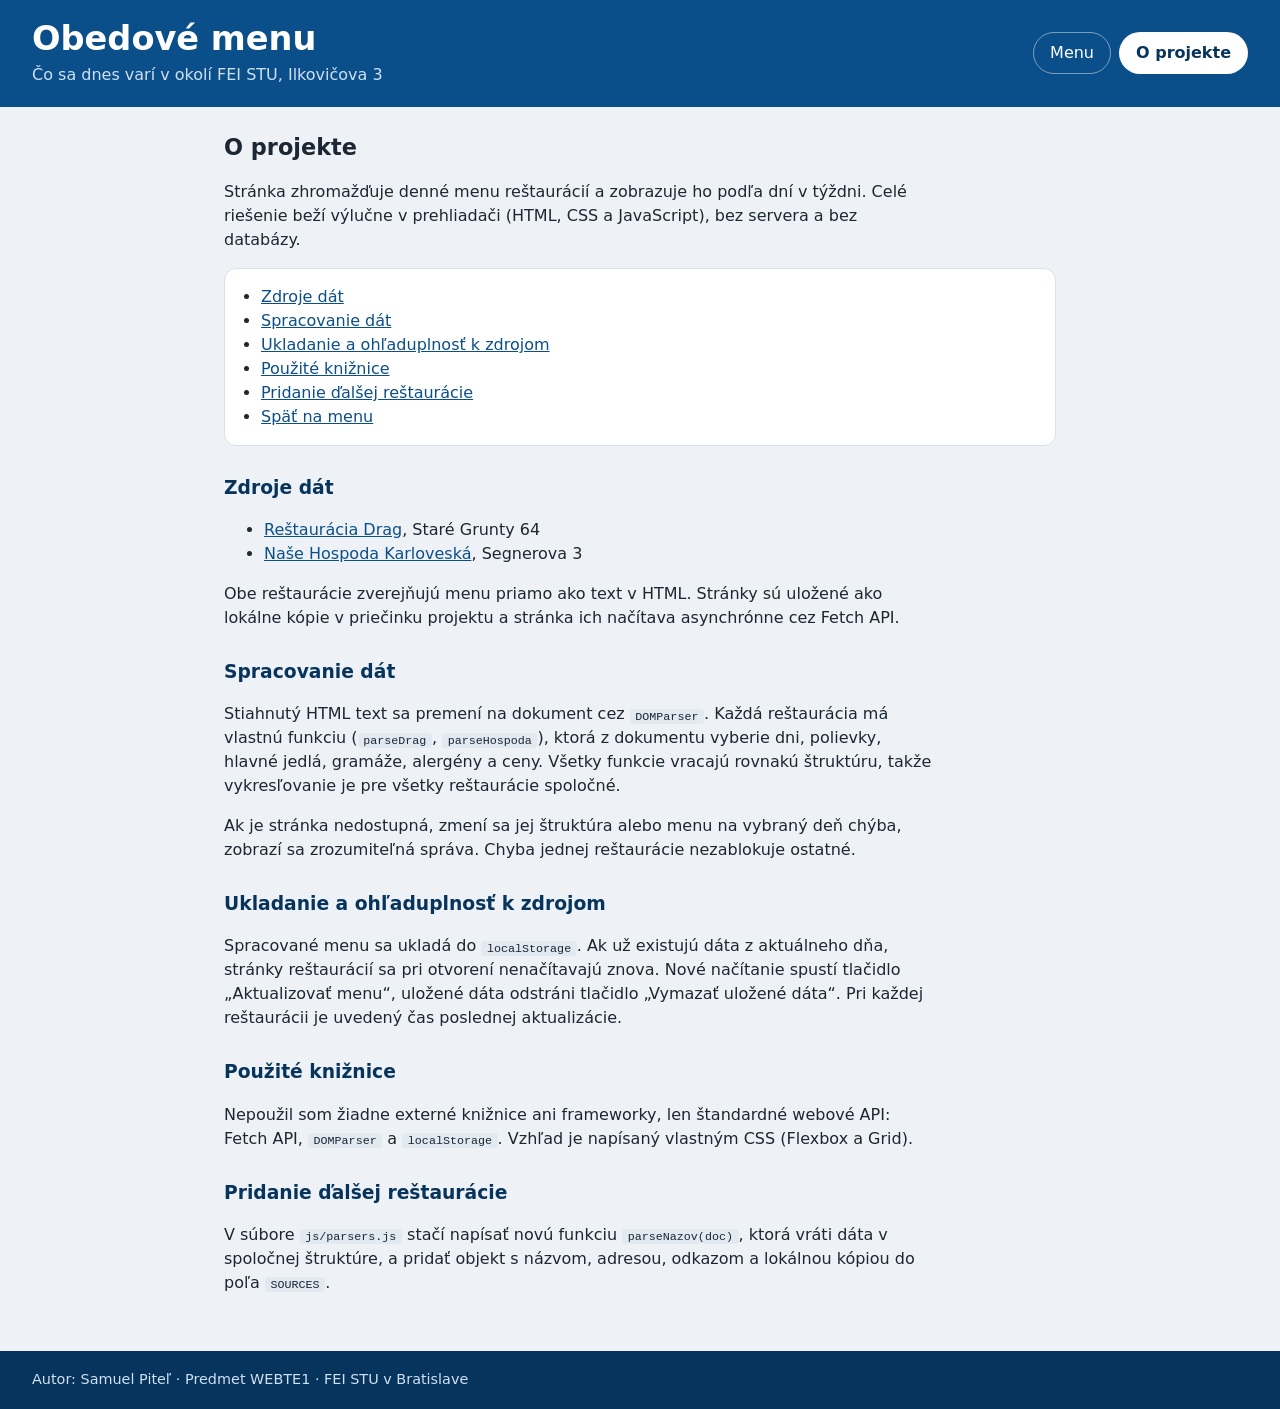
==== o-projekte.html @ fa8a5c68 "Pridana podstranka o projekte" ====
<!DOCTYPE html>
<html lang="sk">
<head>
  <meta charset="UTF-8">
  <meta name="viewport" content="width=device-width, initial-scale=1">
  <meta name="author" content="Samuel Piteľ">
  <meta name="description" content="Popis projektu Obedové menu: zdroje dát, spracovanie a použité technológie.">
  <title>O projekte | Obedové menu</title>
  <link rel="icon" href="favicon.svg" type="image/svg+xml">
  <link rel="stylesheet" href="css/styles.css">
</head>
<body>
  <header class="site-header">
    <div class="wrap header-inner">
      <div class="brand">
        <h1>Obedové menu</h1>
        <p>Čo sa dnes varí v okolí FEI STU, Ilkovičova 3</p>
      </div>
      <nav aria-label="Hlavná navigácia">
        <ul class="main-nav">
          <li><a href="index.html">Menu</a></li>
          <li><a href="o-projekte.html" aria-current="page">O projekte</a></li>
        </ul>
      </nav>
    </div>
  </header>

  <main class="wrap prose">
    <h2 class="section-title">O projekte</h2>
    <p>
      Stránka zhromažďuje denné menu reštaurácií a zobrazuje ho podľa dní v týždni.
      Celé riešenie beží výlučne v prehliadači (HTML, CSS a JavaScript), bez servera a bez databázy.
    </p>

    <nav aria-label="Obsah stránky">
      <ul class="toc">
        <li><a href="#zdroje">Zdroje dát</a></li>
        <li><a href="#spracovanie">Spracovanie dát</a></li>
        <li><a href="#ukladanie">Ukladanie a ohľaduplnosť k zdrojom</a></li>
        <li><a href="#kniznice">Použité knižnice</a></li>
        <li><a href="#pridanie">Pridanie ďalšej reštaurácie</a></li>
        <li><a href="index.html">Späť na menu</a></li>
      </ul>
    </nav>

    <section id="zdroje" aria-labelledby="zdroje-h">
      <h3 id="zdroje-h">Zdroje dát</h3>
      <ul>
        <li><a href="https://www.restauracia-drag.sk/denne-menu" target="_blank" rel="noopener">Reštaurácia Drag</a>, Staré Grunty 64</li>
        <li><a href="https://nasehospoda-karloveska.sk/#menu" target="_blank" rel="noopener">Naše Hospoda Karloveská</a>, Segnerova 3</li>
      </ul>
      <p>
        Obe reštaurácie zverejňujú menu priamo ako text v HTML. Stránky sú uložené ako lokálne kópie
        v priečinku projektu a stránka ich načítava asynchrónne cez Fetch API.
      </p>
    </section>

    <section id="spracovanie" aria-labelledby="spracovanie-h">
      <h3 id="spracovanie-h">Spracovanie dát</h3>
      <p>
        Stiahnutý HTML text sa premení na dokument cez <code>DOMParser</code>. Každá reštaurácia má vlastnú
        funkciu (<code>parseDrag</code>, <code>parseHospoda</code>), ktorá z dokumentu vyberie dni, polievky,
        hlavné jedlá, gramáže, alergény a ceny. Všetky funkcie vracajú rovnakú štruktúru, takže vykresľovanie
        je pre všetky reštaurácie spoločné.
      </p>
      <p>
        Ak je stránka nedostupná, zmení sa jej štruktúra alebo menu na vybraný deň chýba, zobrazí sa zrozumiteľná
        správa. Chyba jednej reštaurácie nezablokuje ostatné.
      </p>
    </section>

    <section id="ukladanie" aria-labelledby="ukladanie-h">
      <h3 id="ukladanie-h">Ukladanie a ohľaduplnosť k zdrojom</h3>
      <p>
        Spracované menu sa ukladá do <code>localStorage</code>. Ak už existujú dáta z aktuálneho dňa, stránky
        reštaurácií sa pri otvorení nenačítavajú znova. Nové načítanie spustí tlačidlo „Aktualizovať menu“,
        uložené dáta odstráni tlačidlo „Vymazať uložené dáta“. Pri každej reštaurácii je uvedený čas poslednej
        aktualizácie.
      </p>
    </section>

    <section id="kniznice" aria-labelledby="kniznice-h">
      <h3 id="kniznice-h">Použité knižnice</h3>
      <p>
        Nepoužil som žiadne externé knižnice ani frameworky, len štandardné webové API: Fetch API,
        <code>DOMParser</code> a <code>localStorage</code>. Vzhľad je napísaný vlastným CSS (Flexbox a Grid).
      </p>
    </section>

    <section id="pridanie" aria-labelledby="pridanie-h">
      <h3 id="pridanie-h">Pridanie ďalšej reštaurácie</h3>
      <p>
        V súbore <code>js/parsers.js</code> stačí napísať novú funkciu <code>parseNazov(doc)</code>, ktorá vráti
        dáta v spoločnej štruktúre, a pridať objekt s názvom, adresou, odkazom a lokálnou kópiou do poľa
        <code>SOURCES</code>.
      </p>
    </section>
  </main>

  <footer class="site-footer">
    <div class="wrap">
      <p>Autor: Samuel Piteľ · Predmet WEBTE1 · FEI STU v Bratislave</p>
    </div>
  </footer>
</body>
</html>
---- css/styles.css ----
:root {
  --blue: #0b4f8a;
  --blue-dark: #07345c;
  --ink: #1c2733;
  --muted: #5d6b7a;
  --paper: #eef2f6;
  --card: #ffffff;
  --line: #d9e1ea;
  --soup: #0f7f86;
  --soup-bg: #e6f4f5;
  --main: #0b4f8a;
  --price-bg: #fff2cf;
  --price-ink: #6b4a00;
  --danger: #a32626;
  --danger-bg: #fdecec;
  --radius: 12px;
}

* {
  box-sizing: border-box;
}

html {
  -webkit-text-size-adjust: 100%;
}

body {
  margin: 0;
  min-height: 100vh;
  display: flex;
  flex-direction: column;
  font-family: "Segoe UI", system-ui, -apple-system, Roboto, "Helvetica Neue", Arial, sans-serif;
  line-height: 1.5;
  color: var(--ink);
  background: var(--paper);
}

main {
  flex: 1;
  padding-block: 1.5rem 2.5rem;
}

.wrap {
  width: min(100% - 2rem, 76rem);
  margin-inline: auto;
}

.visually-hidden {
  position: absolute;
  width: 1px;
  height: 1px;
  overflow: hidden;
  clip: rect(0 0 0 0);
  white-space: nowrap;
}

:focus-visible {
  outline: 3px solid #f5b83d;
  outline-offset: 2px;
}

.site-header {
  background: var(--blue);
  color: #fff;
}

.header-inner {
  display: flex;
  flex-wrap: wrap;
  align-items: center;
  justify-content: space-between;
  gap: 1rem 2rem;
  padding-block: 1.25rem;
}

.brand h1 {
  margin: 0;
  font-size: clamp(1.4rem, 1rem + 2vw, 2.1rem);
  line-height: 1.15;
}

.brand p {
  margin: .25rem 0 0;
  color: #cfe0f1;
}

.main-nav {
  list-style: none;
  margin: 0;
  padding: 0;
  display: flex;
  gap: .5rem;
}

.main-nav a {
  display: block;
  padding: .5rem 1rem;
  border-radius: 999px;
  color: #fff;
  text-decoration: none;
  border: 1px solid rgba(255, 255, 255, .45);
}

.main-nav a:hover {
  background: rgba(255, 255, 255, .15);
}

.main-nav a[aria-current="page"] {
  background: #fff;
  color: var(--blue-dark);
  font-weight: 600;
}

.toolbar {
  background: var(--card);
  border: 1px solid var(--line);
  border-radius: var(--radius);
  padding: 1rem;
  margin-bottom: 1.5rem;
  box-shadow: 0 1px 3px rgba(12, 40, 70, .08);
}

.day-tabs {
  list-style: none;
  margin: 0;
  padding: 0 0 .25rem;
  display: flex;
  gap: .5rem;
  overflow-x: auto;
}

.day-tabs button {
  font: inherit;
  cursor: pointer;
  white-space: nowrap;
  padding: .6rem 1.1rem;
  border-radius: 10px;
  border: 1px solid var(--line);
  background: #f6f8fb;
  color: var(--ink);
}

.day-tabs button:hover {
  border-color: var(--blue);
}

.day-tabs button[aria-current="true"] {
  background: var(--blue);
  border-color: var(--blue);
  color: #fff;
  font-weight: 600;
}

.day-tabs .today-mark {
  font-size: .75rem;
  opacity: .8;
  margin-left: .35rem;
}

.notice {
  margin: .75rem 0 0;
  padding: .6rem .9rem;
  border-radius: 8px;
  background: var(--price-bg);
  color: var(--price-ink);
}

.toolbar-row {
  display: flex;
  flex-wrap: wrap;
  gap: 1rem 2rem;
  align-items: flex-end;
  justify-content: space-between;
  margin-top: 1rem;
}

.filters {
  border: 0;
  margin: 0;
  padding: 0;
  min-width: 0;
}

.filters legend {
  font-size: .85rem;
  color: var(--muted);
  padding: 0;
  margin-bottom: .35rem;
}

.filter-list {
  display: flex;
  flex-wrap: wrap;
  gap: .5rem;
}

.filter-list label {
  display: inline-flex;
  align-items: center;
  gap: .45rem;
  cursor: pointer;
  padding: .35rem .8rem;
  border: 1px solid var(--line);
  border-radius: 999px;
  background: #f6f8fb;
}

.filter-list input {
  accent-color: var(--blue);
  width: 1rem;
  height: 1rem;
}

.actions {
  display: flex;
  flex-wrap: wrap;
  gap: .5rem;
}

.btn {
  font: inherit;
  cursor: pointer;
  padding: .6rem 1.1rem;
  border-radius: 10px;
  border: 1px solid var(--blue);
  font-weight: 600;
}

.btn-primary {
  background: var(--blue);
  color: #fff;
}

.btn-primary:hover:not(:disabled) {
  background: var(--blue-dark);
}

.btn-ghost {
  background: #fff;
  color: var(--blue);
}

.btn-ghost:hover:not(:disabled) {
  background: #eaf2fa;
}

.btn:disabled {
  opacity: .6;
  cursor: progress;
}

.status {
  margin: .9rem 0 0;
  color: var(--muted);
  font-size: .9rem;
  min-height: 1.3em;
}

.section-title {
  margin: 0 0 1rem;
  font-size: 1.4rem;
}

.cards {
  display: grid;
  gap: 1.25rem;
  grid-template-columns: repeat(auto-fit, minmax(min(100%, 22rem), 1fr));
  align-items: start;
}

.card {
  background: var(--card);
  border: 1px solid var(--line);
  border-radius: var(--radius);
  overflow: hidden;
  display: flex;
  flex-direction: column;
  box-shadow: 0 1px 3px rgba(12, 40, 70, .08);
}

.card-header {
  padding: 1rem 1.1rem .8rem;
  border-bottom: 3px solid var(--blue);
}

.card-title {
  margin: 0;
  font-size: 1.2rem;
  display: flex;
  align-items: center;
  gap: .6rem;
  flex-wrap: wrap;
}

.card-title a {
  color: var(--blue-dark);
  text-decoration: none;
}

.card-title a:hover {
  text-decoration: underline;
}

.card-address {
  margin: .15rem 0 0;
  font-style: normal;
  color: var(--muted);
  font-size: .9rem;
}

.card-body {
  padding: 1rem 1.1rem;
  flex: 1;
}

.card-footer {
  padding: .65rem 1.1rem;
  border-top: 1px solid var(--line);
  background: #f8fafc;
  color: var(--muted);
  font-size: .85rem;
}

.day-block + .day-block {
  margin-top: 1.25rem;
  padding-top: 1rem;
  border-top: 1px dashed var(--line);
}

.day-heading {
  margin: 0 0 .5rem;
  font-size: 1rem;
  display: flex;
  gap: .6rem;
  align-items: baseline;
  flex-wrap: wrap;
}

.day-heading time,
.day-date {
  color: var(--muted);
  font-weight: 400;
  font-size: .9rem;
}

.day-date {
  margin: 0 0 .5rem;
}

.badge {
  font-size: .7rem;
  padding: .1rem .5rem;
  border-radius: 999px;
  background: var(--blue);
  color: #fff;
  font-weight: 600;
}

.group {
  margin-top: .75rem;
}

.group-label {
  margin: 0 0 .35rem;
  font-size: .85rem;
  font-weight: 700;
  display: inline-block;
  padding: .1rem .6rem;
  border-radius: 6px;
}

.group-soup .group-label {
  background: var(--soup-bg);
  color: var(--soup);
}

.group-main .group-label {
  background: #e4eefa;
  color: var(--main);
}

.items {
  list-style: none;
  margin: 0;
  padding: 0;
}

.item {
  display: flex;
  justify-content: space-between;
  align-items: flex-start;
  gap: 1rem;
  padding: .55rem .75rem;
  border-left: 4px solid var(--main);
  border-radius: 0 8px 8px 0;
  background: #f8fafc;
}

.item + .item {
  margin-top: .4rem;
}

.group-soup .item {
  border-left-color: var(--soup);
  background: var(--soup-bg);
}

.item-title {
  font-weight: 600;
  overflow-wrap: anywhere;
}

.item-meta {
  display: block;
  font-size: .8rem;
  color: var(--muted);
  font-weight: 400;
}

.price {
  flex-shrink: 0;
  padding: .15rem .55rem;
  border-radius: 6px;
  background: var(--price-bg);
  color: var(--price-ink);
  font-weight: 700;
  font-variant-numeric: tabular-nums;
}

.empty {
  margin: 0;
  color: var(--muted);
}

.message-error {
  padding: .8rem 1rem;
  border-radius: 8px;
  background: var(--danger-bg);
  color: var(--danger);
}

.message-error p {
  margin: 0 0 .6rem;
}

.message-warn {
  margin: 0 0 .9rem;
  padding: .55rem .8rem;
  border-radius: 8px;
  background: var(--price-bg);
  color: var(--price-ink);
  font-size: .9rem;
}

.message-info {
  color: var(--muted);
}

.spinner {
  width: 1.1rem;
  height: 1.1rem;
  border-radius: 50%;
  display: inline-block;
  border: 3px solid var(--line);
  border-top-color: var(--blue);
  animation: spin .8s linear infinite;
}

@keyframes spin {
  to {
    transform: rotate(360deg);
  }
}

@media (prefers-reduced-motion: reduce) {
  .spinner {
    animation-duration: 3s;
  }
}

.site-footer {
  background: var(--blue-dark);
  color: #cfe0f1;
  padding-block: 1rem;
  font-size: .9rem;
}

.site-footer p {
  margin: .15rem 0;
}

.prose {
  max-width: 52rem;
}

.prose h3 {
  margin: 1.75rem 0 .4rem;
  color: var(--blue-dark);
}

.prose p,
.prose li {
  max-width: 70ch;
}

.prose code {
  background: #e2e9f1;
  padding: .05rem .35rem;
  border-radius: 4px;
  font-size: .9em;
}

.prose a {
  color: var(--blue);
}

.toc {
  background: var(--card);
  border: 1px solid var(--line);
  border-radius: var(--radius);
  padding: 1rem 1rem 1rem 2.25rem;
}

@media (max-width: 36rem) {
  .actions {
    width: 100%;
  }

  .actions .btn {
    flex: 1 1 auto;
  }

  .item {
    flex-direction: column;
    gap: .35rem;
  }
}
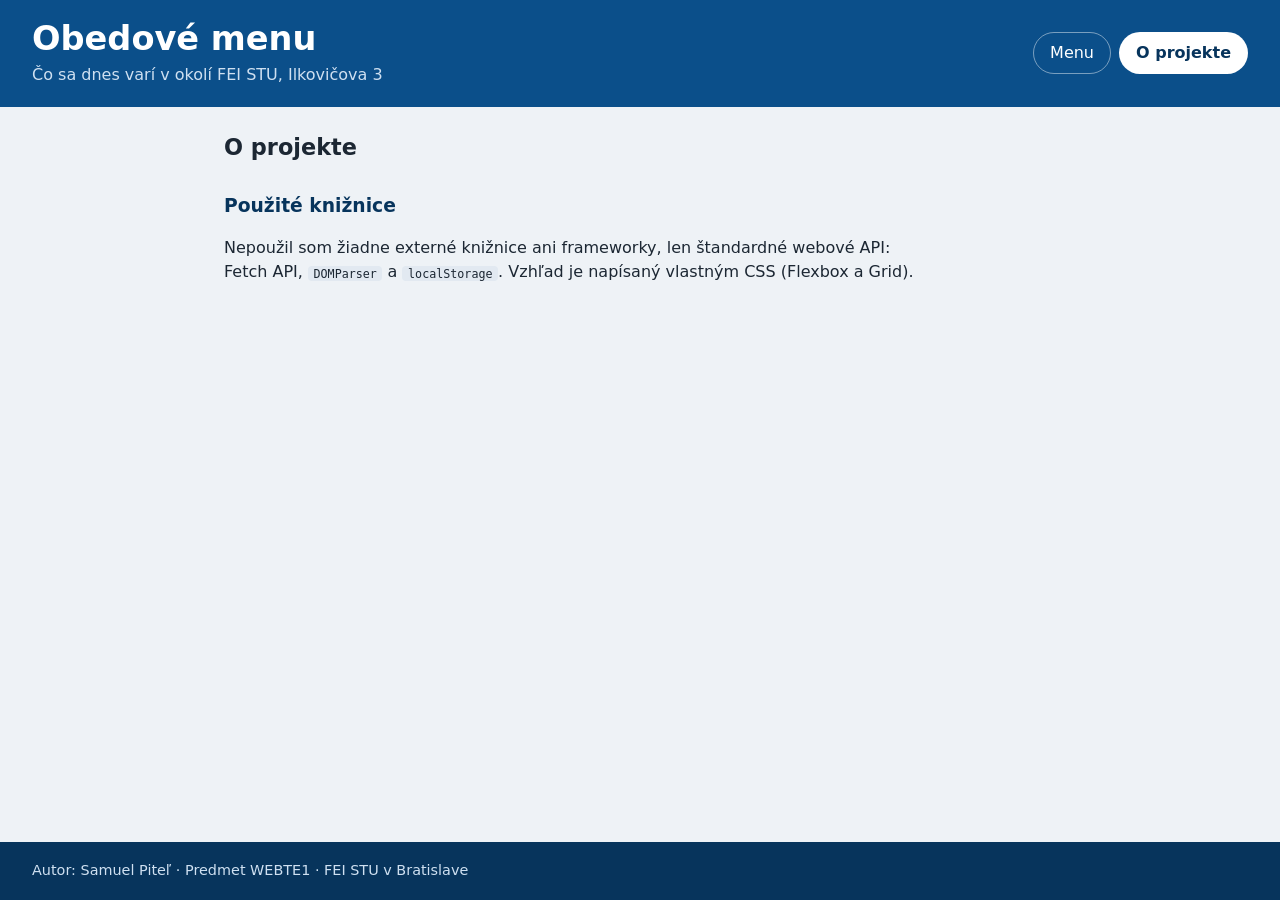
==== commit feb08188: "Odstranenie zbytocnych informacii" ====
--- a/o-projekte.html
+++ b/o-projekte.html
@@ -27,72 +27,12 @@
 
   <main class="wrap prose">
     <h2 class="section-title">O projekte</h2>
-    <p>
-      Stránka zhromažďuje denné menu reštaurácií a zobrazuje ho podľa dní v týždni.
-      Celé riešenie beží výlučne v prehliadači (HTML, CSS a JavaScript), bez servera a bez databázy.
-    </p>
-
-    <nav aria-label="Obsah stránky">
-      <ul class="toc">
-        <li><a href="#zdroje">Zdroje dát</a></li>
-        <li><a href="#spracovanie">Spracovanie dát</a></li>
-        <li><a href="#ukladanie">Ukladanie a ohľaduplnosť k zdrojom</a></li>
-        <li><a href="#kniznice">Použité knižnice</a></li>
-        <li><a href="#pridanie">Pridanie ďalšej reštaurácie</a></li>
-        <li><a href="index.html">Späť na menu</a></li>
-      </ul>
-    </nav>
-
-    <section id="zdroje" aria-labelledby="zdroje-h">
-      <h3 id="zdroje-h">Zdroje dát</h3>
-      <ul>
-        <li><a href="https://www.restauracia-drag.sk/denne-menu" target="_blank" rel="noopener">Reštaurácia Drag</a>, Staré Grunty 64</li>
-        <li><a href="https://nasehospoda-karloveska.sk/#menu" target="_blank" rel="noopener">Naše Hospoda Karloveská</a>, Segnerova 3</li>
-      </ul>
-      <p>
-        Obe reštaurácie zverejňujú menu priamo ako text v HTML. Stránky sú uložené ako lokálne kópie
-        v priečinku projektu a stránka ich načítava asynchrónne cez Fetch API.
-      </p>
-    </section>
-
-    <section id="spracovanie" aria-labelledby="spracovanie-h">
-      <h3 id="spracovanie-h">Spracovanie dát</h3>
-      <p>
-        Stiahnutý HTML text sa premení na dokument cez <code>DOMParser</code>. Každá reštaurácia má vlastnú
-        funkciu (<code>parseDrag</code>, <code>parseHospoda</code>), ktorá z dokumentu vyberie dni, polievky,
-        hlavné jedlá, gramáže, alergény a ceny. Všetky funkcie vracajú rovnakú štruktúru, takže vykresľovanie
-        je pre všetky reštaurácie spoločné.
-      </p>
-      <p>
-        Ak je stránka nedostupná, zmení sa jej štruktúra alebo menu na vybraný deň chýba, zobrazí sa zrozumiteľná
-        správa. Chyba jednej reštaurácie nezablokuje ostatné.
-      </p>
-    </section>
-
-    <section id="ukladanie" aria-labelledby="ukladanie-h">
-      <h3 id="ukladanie-h">Ukladanie a ohľaduplnosť k zdrojom</h3>
-      <p>
-        Spracované menu sa ukladá do <code>localStorage</code>. Ak už existujú dáta z aktuálneho dňa, stránky
-        reštaurácií sa pri otvorení nenačítavajú znova. Nové načítanie spustí tlačidlo „Aktualizovať menu“,
-        uložené dáta odstráni tlačidlo „Vymazať uložené dáta“. Pri každej reštaurácii je uvedený čas poslednej
-        aktualizácie.
-      </p>
-    </section>
 
     <section id="kniznice" aria-labelledby="kniznice-h">
       <h3 id="kniznice-h">Použité knižnice</h3>
       <p>
         Nepoužil som žiadne externé knižnice ani frameworky, len štandardné webové API: Fetch API,
         <code>DOMParser</code> a <code>localStorage</code>. Vzhľad je napísaný vlastným CSS (Flexbox a Grid).
-      </p>
-    </section>
-
-    <section id="pridanie" aria-labelledby="pridanie-h">
-      <h3 id="pridanie-h">Pridanie ďalšej reštaurácie</h3>
-      <p>
-        V súbore <code>js/parsers.js</code> stačí napísať novú funkciu <code>parseNazov(doc)</code>, ktorá vráti
-        dáta v spoločnej štruktúre, a pridať objekt s názvom, adresou, odkazom a lokálnou kópiou do poľa
-        <code>SOURCES</code>.
       </p>
     </section>
   </main>
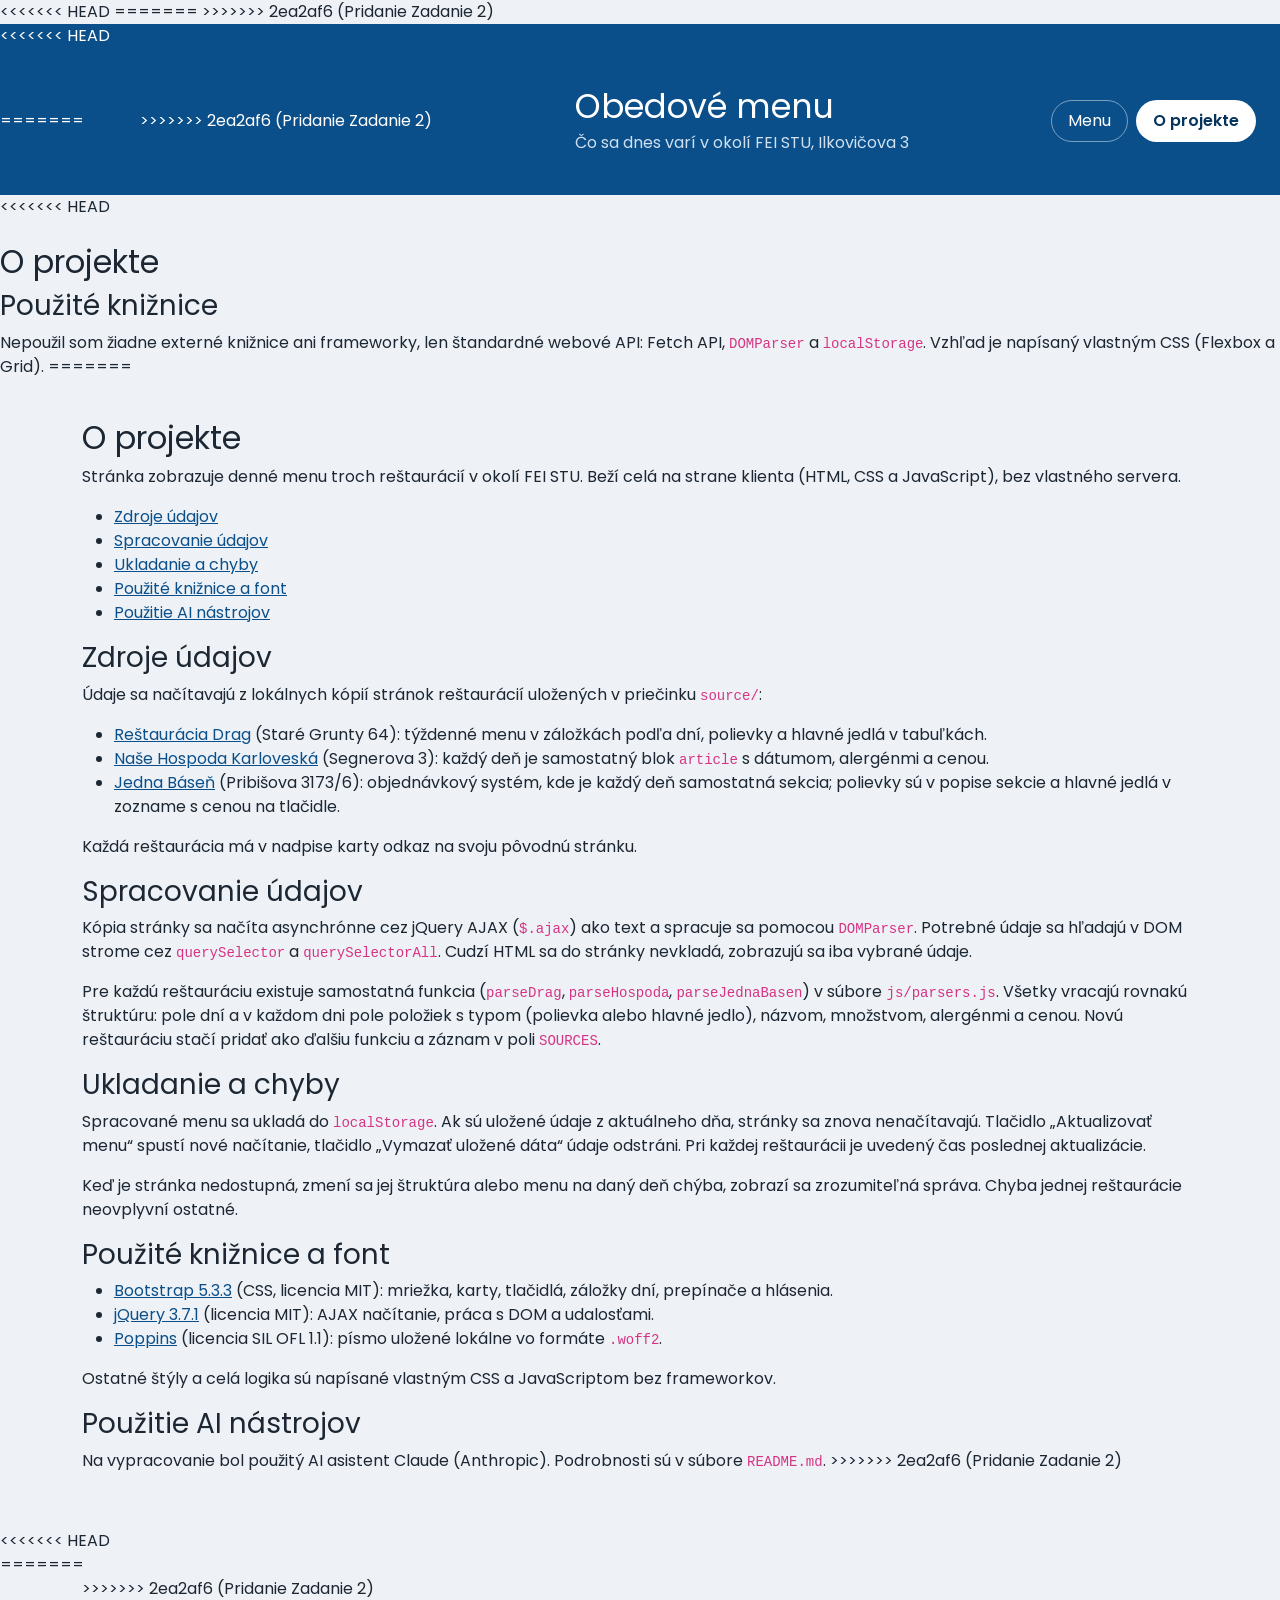
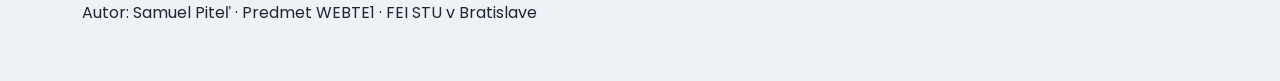
==== commit 7ffb2dbd: "Pridanie Zadanie 2" ====
--- a/o-projekte.html
+++ b/o-projekte.html
@@ -7,11 +7,20 @@
   <meta name="description" content="Popis projektu Obedové menu: zdroje dát, spracovanie a použité technológie.">
   <title>O projekte | Obedové menu</title>
   <link rel="icon" href="favicon.svg" type="image/svg+xml">
+<<<<<<< HEAD
+=======
+  <link rel="stylesheet" href="css/vendor/bootstrap.min.css">
+  <link rel="stylesheet" href="css/fonts.css">
+>>>>>>> 2ea2af6 (Pridanie Zadanie 2)
   <link rel="stylesheet" href="css/styles.css">
 </head>
 <body>
   <header class="site-header">
+<<<<<<< HEAD
     <div class="wrap header-inner">
+=======
+    <div class="container header-inner">
+>>>>>>> 2ea2af6 (Pridanie Zadanie 2)
       <div class="brand">
         <h1>Obedové menu</h1>
         <p>Čo sa dnes varí v okolí FEI STU, Ilkovičova 3</p>
@@ -25,6 +34,7 @@
     </div>
   </header>
 
+<<<<<<< HEAD
   <main class="wrap prose">
     <h2 class="section-title">O projekte</h2>
 
@@ -33,12 +43,100 @@
       <p>
         Nepoužil som žiadne externé knižnice ani frameworky, len štandardné webové API: Fetch API,
         <code>DOMParser</code> a <code>localStorage</code>. Vzhľad je napísaný vlastným CSS (Flexbox a Grid).
+=======
+  <main class="container prose">
+    <h2 class="section-title">O projekte</h2>
+
+    <p>
+      Stránka zobrazuje denné menu troch reštaurácií v okolí FEI STU. Beží celá na strane klienta
+      (HTML, CSS a JavaScript), bez vlastného servera.
+    </p>
+
+    <nav aria-label="Obsah stránky O projekte">
+      <ul class="toc">
+        <li><a href="#zdroje">Zdroje údajov</a></li>
+        <li><a href="#spracovanie">Spracovanie údajov</a></li>
+        <li><a href="#ukladanie">Ukladanie a chyby</a></li>
+        <li><a href="#kniznice">Použité knižnice a font</a></li>
+        <li><a href="#ai">Použitie AI nástrojov</a></li>
+      </ul>
+    </nav>
+
+    <section id="zdroje" aria-labelledby="zdroje-h">
+      <h3 id="zdroje-h">Zdroje údajov</h3>
+      <p>Údaje sa načítavajú z lokálnych kópií stránok reštaurácií uložených v priečinku <code>source/</code>:</p>
+      <ul>
+        <li>
+          <a href="https://www.restauracia-drag.sk/denne-menu" target="_blank" rel="noopener">Reštaurácia Drag</a>
+          (Staré Grunty 64): týždenné menu v záložkách podľa dní, polievky a hlavné jedlá v tabuľkách.
+        </li>
+        <li>
+          <a href="https://nasehospoda-karloveska.sk/#menu" target="_blank" rel="noopener">Naše Hospoda Karloveská</a>
+          (Segnerova 3): každý deň je samostatný blok <code>article</code> s dátumom, alergénmi a cenou.
+        </li>
+        <li>
+          <a href="https://www.jednabasen.sk/restauracja/jedna-basen-karlova-ves" target="_blank" rel="noopener">Jedna Báseň</a>
+          (Pribišova 3173/6): objednávkový systém, kde je každý deň samostatná sekcia; polievky sú v popise
+          sekcie a hlavné jedlá v zozname s cenou na tlačidle.
+        </li>
+      </ul>
+      <p>Každá reštaurácia má v nadpise karty odkaz na svoju pôvodnú stránku.</p>
+    </section>
+
+    <section id="spracovanie" aria-labelledby="spracovanie-h">
+      <h3 id="spracovanie-h">Spracovanie údajov</h3>
+      <p>
+        Kópia stránky sa načíta asynchrónne cez jQuery AJAX (<code>$.ajax</code>) ako text a spracuje sa pomocou
+        <code>DOMParser</code>. Potrebné údaje sa hľadajú v DOM strome cez <code>querySelector</code> a
+        <code>querySelectorAll</code>. Cudzí HTML sa do stránky nevkladá, zobrazujú sa iba vybrané údaje.
+      </p>
+      <p>
+        Pre každú reštauráciu existuje samostatná funkcia (<code>parseDrag</code>, <code>parseHospoda</code>,
+        <code>parseJednaBasen</code>) v súbore <code>js/parsers.js</code>. Všetky vracajú rovnakú štruktúru:
+        pole dní a v každom dni pole položiek s typom (polievka alebo hlavné jedlo), názvom, množstvom,
+        alergénmi a cenou. Novú reštauráciu stačí pridať ako ďalšiu funkciu a záznam v poli <code>SOURCES</code>.
+      </p>
+    </section>
+
+    <section id="ukladanie" aria-labelledby="ukladanie-h">
+      <h3 id="ukladanie-h">Ukladanie a chyby</h3>
+      <p>
+        Spracované menu sa ukladá do <code>localStorage</code>. Ak sú uložené údaje z aktuálneho dňa, stránky sa
+        znova nenačítavajú. Tlačidlo „Aktualizovať menu“ spustí nové načítanie, tlačidlo „Vymazať uložené dáta“
+        údaje odstráni. Pri každej reštaurácii je uvedený čas poslednej aktualizácie.
+      </p>
+      <p>
+        Keď je stránka nedostupná, zmení sa jej štruktúra alebo menu na daný deň chýba, zobrazí sa zrozumiteľná
+        správa. Chyba jednej reštaurácie neovplyvní ostatné.
+      </p>
+    </section>
+
+    <section id="kniznice" aria-labelledby="kniznice-h">
+      <h3 id="kniznice-h">Použité knižnice a font</h3>
+      <ul>
+        <li><a href="https://getbootstrap.com/" target="_blank" rel="noopener">Bootstrap 5.3.3</a> (CSS, licencia MIT): mriežka, karty, tlačidlá, záložky dní, prepínače a hlásenia.</li>
+        <li><a href="https://jquery.com/" target="_blank" rel="noopener">jQuery 3.7.1</a> (licencia MIT): AJAX načítanie, práca s DOM a udalosťami.</li>
+        <li><a href="https://fonts.google.com/specimen/Poppins" target="_blank" rel="noopener">Poppins</a> (licencia SIL OFL 1.1): písmo uložené lokálne vo formáte <code>.woff2</code>.</li>
+      </ul>
+      <p>Ostatné štýly a celá logika sú napísané vlastným CSS a JavaScriptom bez frameworkov.</p>
+    </section>
+
+    <section id="ai" aria-labelledby="ai-h">
+      <h3 id="ai-h">Použitie AI nástrojov</h3>
+      <p>
+        Na vypracovanie bol použitý AI asistent Claude (Anthropic). Podrobnosti sú v súbore
+        <code>README.md</code>.
+>>>>>>> 2ea2af6 (Pridanie Zadanie 2)
       </p>
     </section>
   </main>
 
   <footer class="site-footer">
+<<<<<<< HEAD
     <div class="wrap">
+=======
+    <div class="container">
+>>>>>>> 2ea2af6 (Pridanie Zadanie 2)
       <p>Autor: Samuel Piteľ · Predmet WEBTE1 · FEI STU v Bratislave</p>
     </div>
   </footer>
--- a/css/fonts.css
+++ b/css/fonts.css
@@ -0,0 +1,49 @@
+/* Poppins (SIL Open Font License 1.1), lokálne súbory .woff2 – pozri fonts/LICENSE-Poppins-OFL.txt */
+@font-face {
+  font-family: "Poppins";
+  font-style: normal;
+  font-weight: 400;
+  font-display: swap;
+  src: url("../fonts/poppins-latin-ext-400-normal.woff2") format("woff2");
+  unicode-range: U+0100-02BA, U+02BD-02C5, U+02C7-02CC, U+02CE-02D7, U+02DD-02FF, U+0304, U+0308, U+0329, U+1D00-1DBF, U+1E00-1E9F, U+1EF2-1EFF, U+2020, U+20A0-20AB, U+20AD-20C0, U+2113, U+2C60-2C7F, U+A720-A7FF;
+}
+@font-face {
+  font-family: "Poppins";
+  font-style: normal;
+  font-weight: 400;
+  font-display: swap;
+  src: url("../fonts/poppins-latin-400-normal.woff2") format("woff2");
+  unicode-range: U+0000-00FF, U+0131, U+0152-0153, U+02BB-02BC, U+02C6, U+02DA, U+02DC, U+2000-206F, U+2074, U+20AC, U+2122, U+2191, U+2193, U+2212, U+2215, U+FEFF, U+FFFD;
+}
+@font-face {
+  font-family: "Poppins";
+  font-style: normal;
+  font-weight: 600;
+  font-display: swap;
+  src: url("../fonts/poppins-latin-ext-600-normal.woff2") format("woff2");
+  unicode-range: U+0100-02BA, U+02BD-02C5, U+02C7-02CC, U+02CE-02D7, U+02DD-02FF, U+0304, U+0308, U+0329, U+1D00-1DBF, U+1E00-1E9F, U+1EF2-1EFF, U+2020, U+20A0-20AB, U+20AD-20C0, U+2113, U+2C60-2C7F, U+A720-A7FF;
+}
+@font-face {
+  font-family: "Poppins";
+  font-style: normal;
+  font-weight: 600;
+  font-display: swap;
+  src: url("../fonts/poppins-latin-600-normal.woff2") format("woff2");
+  unicode-range: U+0000-00FF, U+0131, U+0152-0153, U+02BB-02BC, U+02C6, U+02DA, U+02DC, U+2000-206F, U+2074, U+20AC, U+2122, U+2191, U+2193, U+2212, U+2215, U+FEFF, U+FFFD;
+}
+@font-face {
+  font-family: "Poppins";
+  font-style: normal;
+  font-weight: 700;
+  font-display: swap;
+  src: url("../fonts/poppins-latin-ext-700-normal.woff2") format("woff2");
+  unicode-range: U+0100-02BA, U+02BD-02C5, U+02C7-02CC, U+02CE-02D7, U+02DD-02FF, U+0304, U+0308, U+0329, U+1D00-1DBF, U+1E00-1E9F, U+1EF2-1EFF, U+2020, U+20A0-20AB, U+20AD-20C0, U+2113, U+2C60-2C7F, U+A720-A7FF;
+}
+@font-face {
+  font-family: "Poppins";
+  font-style: normal;
+  font-weight: 700;
+  font-display: swap;
+  src: url("../fonts/poppins-latin-700-normal.woff2") format("woff2");
+  unicode-range: U+0000-00FF, U+0131, U+0152-0153, U+02BB-02BC, U+02C6, U+02DA, U+02DC, U+2000-206F, U+2074, U+20AC, U+2122, U+2191, U+2193, U+2212, U+2215, U+FEFF, U+FFFD;
+}
--- a/css/styles.css
+++ b/css/styles.css
@@ -14,6 +14,16 @@
   --danger: #a32626;
   --danger-bg: #fdecec;
   --radius: 12px;
+<<<<<<< HEAD
+=======
+
+  /* Bootstrap: farby podľa témy stránky */
+  --bs-primary: #0b4f8a;
+  --bs-primary-rgb: 11, 79, 138;
+  --bs-link-color: #0b4f8a;
+  --bs-link-color-rgb: 11, 79, 138;
+  --bs-body-font-family: "Poppins", "Helvetica Neue", Arial, sans-serif;
+>>>>>>> 2ea2af6 (Pridanie Zadanie 2)
 }
 
 * {
@@ -29,7 +39,11 @@
   min-height: 100vh;
   display: flex;
   flex-direction: column;
+<<<<<<< HEAD
   font-family: "Segoe UI", system-ui, -apple-system, Roboto, "Helvetica Neue", Arial, sans-serif;
+=======
+  font-family: "Poppins", "Helvetica Neue", Arial, sans-serif;
+>>>>>>> 2ea2af6 (Pridanie Zadanie 2)
   line-height: 1.5;
   color: var(--ink);
   background: var(--paper);
@@ -40,6 +54,7 @@
   padding-block: 1.5rem 2.5rem;
 }
 
+<<<<<<< HEAD
 .wrap {
   width: min(100% - 2rem, 76rem);
   margin-inline: auto;
@@ -54,6 +69,8 @@
   white-space: nowrap;
 }
 
+=======
+>>>>>>> 2ea2af6 (Pridanie Zadanie 2)
 :focus-visible {
   outline: 3px solid #f5b83d;
   outline-offset: 2px;
@@ -121,6 +138,7 @@
 }
 
 .day-tabs {
+<<<<<<< HEAD
   list-style: none;
   margin: 0;
   padding: 0 0 .25rem;
@@ -145,6 +163,27 @@
 }
 
 .day-tabs button[aria-current="true"] {
+=======
+  flex-wrap: nowrap;
+  overflow-x: auto;
+  gap: .5rem;
+  padding-bottom: .25rem;
+}
+
+.day-tabs .nav-link {
+  white-space: nowrap;
+  border: 1px solid var(--line);
+  background: #f6f8fb;
+  color: var(--ink);
+  border-radius: 10px;
+}
+
+.day-tabs .nav-link:hover {
+  border-color: var(--blue);
+}
+
+.day-tabs .nav-link.active {
+>>>>>>> 2ea2af6 (Pridanie Zadanie 2)
   background: var(--blue);
   border-color: var(--blue);
   color: #fff;
@@ -157,6 +196,7 @@
   margin-left: .35rem;
 }
 
+<<<<<<< HEAD
 .notice {
   margin: .75rem 0 0;
   padding: .6rem .9rem;
@@ -165,6 +205,8 @@
   color: var(--price-ink);
 }
 
+=======
+>>>>>>> 2ea2af6 (Pridanie Zadanie 2)
 .toolbar-row {
   display: flex;
   flex-wrap: wrap;
@@ -194,21 +236,41 @@
   gap: .5rem;
 }
 
+<<<<<<< HEAD
 .filter-list label {
   display: inline-flex;
   align-items: center;
   gap: .45rem;
   cursor: pointer;
   padding: .35rem .8rem;
+=======
+.filter-list .form-check {
+  margin: 0;
+  padding: .35rem .8rem .35rem 2.9rem;
+>>>>>>> 2ea2af6 (Pridanie Zadanie 2)
   border: 1px solid var(--line);
   border-radius: 999px;
   background: #f6f8fb;
 }
 
+<<<<<<< HEAD
 .filter-list input {
   accent-color: var(--blue);
   width: 1rem;
   height: 1rem;
+=======
+.filter-list .form-check-input {
+  cursor: pointer;
+}
+
+.filter-list .form-check-label {
+  cursor: pointer;
+}
+
+.filter-list .form-check-input:checked {
+  background-color: var(--blue);
+  border-color: var(--blue);
+>>>>>>> 2ea2af6 (Pridanie Zadanie 2)
 }
 
 .actions {
@@ -218,6 +280,7 @@
 }
 
 .btn {
+<<<<<<< HEAD
   font: inherit;
   cursor: pointer;
   padding: .6rem 1.1rem;
@@ -247,6 +310,38 @@
 .btn:disabled {
   opacity: .6;
   cursor: progress;
+=======
+  font-weight: 600;
+  border-radius: 10px;
+  padding: .6rem 1.1rem;
+}
+
+.btn-sm {
+  padding: .35rem .8rem;
+}
+
+.btn-primary {
+  --bs-btn-bg: var(--blue);
+  --bs-btn-border-color: var(--blue);
+  --bs-btn-hover-bg: var(--blue-dark);
+  --bs-btn-hover-border-color: var(--blue-dark);
+  --bs-btn-active-bg: var(--blue-dark);
+  --bs-btn-active-border-color: var(--blue-dark);
+  --bs-btn-disabled-bg: var(--blue);
+  --bs-btn-disabled-border-color: var(--blue);
+}
+
+.btn-outline-primary {
+  --bs-btn-color: var(--blue);
+  --bs-btn-border-color: var(--blue);
+  --bs-btn-hover-bg: var(--blue);
+  --bs-btn-hover-border-color: var(--blue);
+  --bs-btn-active-bg: var(--blue-dark);
+  --bs-btn-active-border-color: var(--blue-dark);
+  --bs-btn-disabled-color: var(--blue);
+  --bs-btn-disabled-border-color: var(--blue);
+  background: #fff;
+>>>>>>> 2ea2af6 (Pridanie Zadanie 2)
 }
 
 .status {
@@ -261,6 +356,7 @@
   font-size: 1.4rem;
 }
 
+<<<<<<< HEAD
 .cards {
   display: grid;
   gap: 1.25rem;
@@ -275,10 +371,22 @@
   overflow: hidden;
   display: flex;
   flex-direction: column;
+=======
+.card {
+  --bs-card-border-color: var(--line);
+  --bs-card-border-radius: var(--radius);
+  --bs-card-inner-border-radius: var(--radius);
+  overflow: hidden;
+>>>>>>> 2ea2af6 (Pridanie Zadanie 2)
   box-shadow: 0 1px 3px rgba(12, 40, 70, .08);
 }
 
 .card-header {
+<<<<<<< HEAD
+=======
+  background: var(--card);
+  border-radius: 0;
+>>>>>>> 2ea2af6 (Pridanie Zadanie 2)
   padding: 1rem 1.1rem .8rem;
   border-bottom: 3px solid var(--blue);
 }
@@ -310,7 +418,10 @@
 
 .card-body {
   padding: 1rem 1.1rem;
+<<<<<<< HEAD
   flex: 1;
+=======
+>>>>>>> 2ea2af6 (Pridanie Zadanie 2)
 }
 
 .card-footer {
@@ -349,10 +460,13 @@
 
 .badge {
   font-size: .7rem;
+<<<<<<< HEAD
   padding: .1rem .5rem;
   border-radius: 999px;
   background: var(--blue);
   color: #fff;
+=======
+>>>>>>> 2ea2af6 (Pridanie Zadanie 2)
   font-weight: 600;
 }
 
@@ -432,6 +546,7 @@
   color: var(--muted);
 }
 
+<<<<<<< HEAD
 .message-error {
   padding: .8rem 1rem;
   border-radius: 8px;
@@ -450,12 +565,26 @@
   background: var(--price-bg);
   color: var(--price-ink);
   font-size: .9rem;
+=======
+.alert {
+  margin: 0 0 .9rem;
+  font-size: .9rem;
+}
+
+.alert p {
+  margin: 0 0 .6rem;
+}
+
+.alert p:last-child {
+  margin-bottom: 0;
+>>>>>>> 2ea2af6 (Pridanie Zadanie 2)
 }
 
 .message-info {
   color: var(--muted);
 }
 
+<<<<<<< HEAD
 .spinner {
   width: 1.1rem;
   height: 1.1rem;
@@ -478,6 +607,8 @@
   }
 }
 
+=======
+>>>>>>> 2ea2af6 (Pridanie Zadanie 2)
 .site-footer {
   background: var(--blue-dark);
   color: #cfe0f1;
@@ -534,4 +665,4 @@
     flex-direction: column;
     gap: .35rem;
   }
-}+}
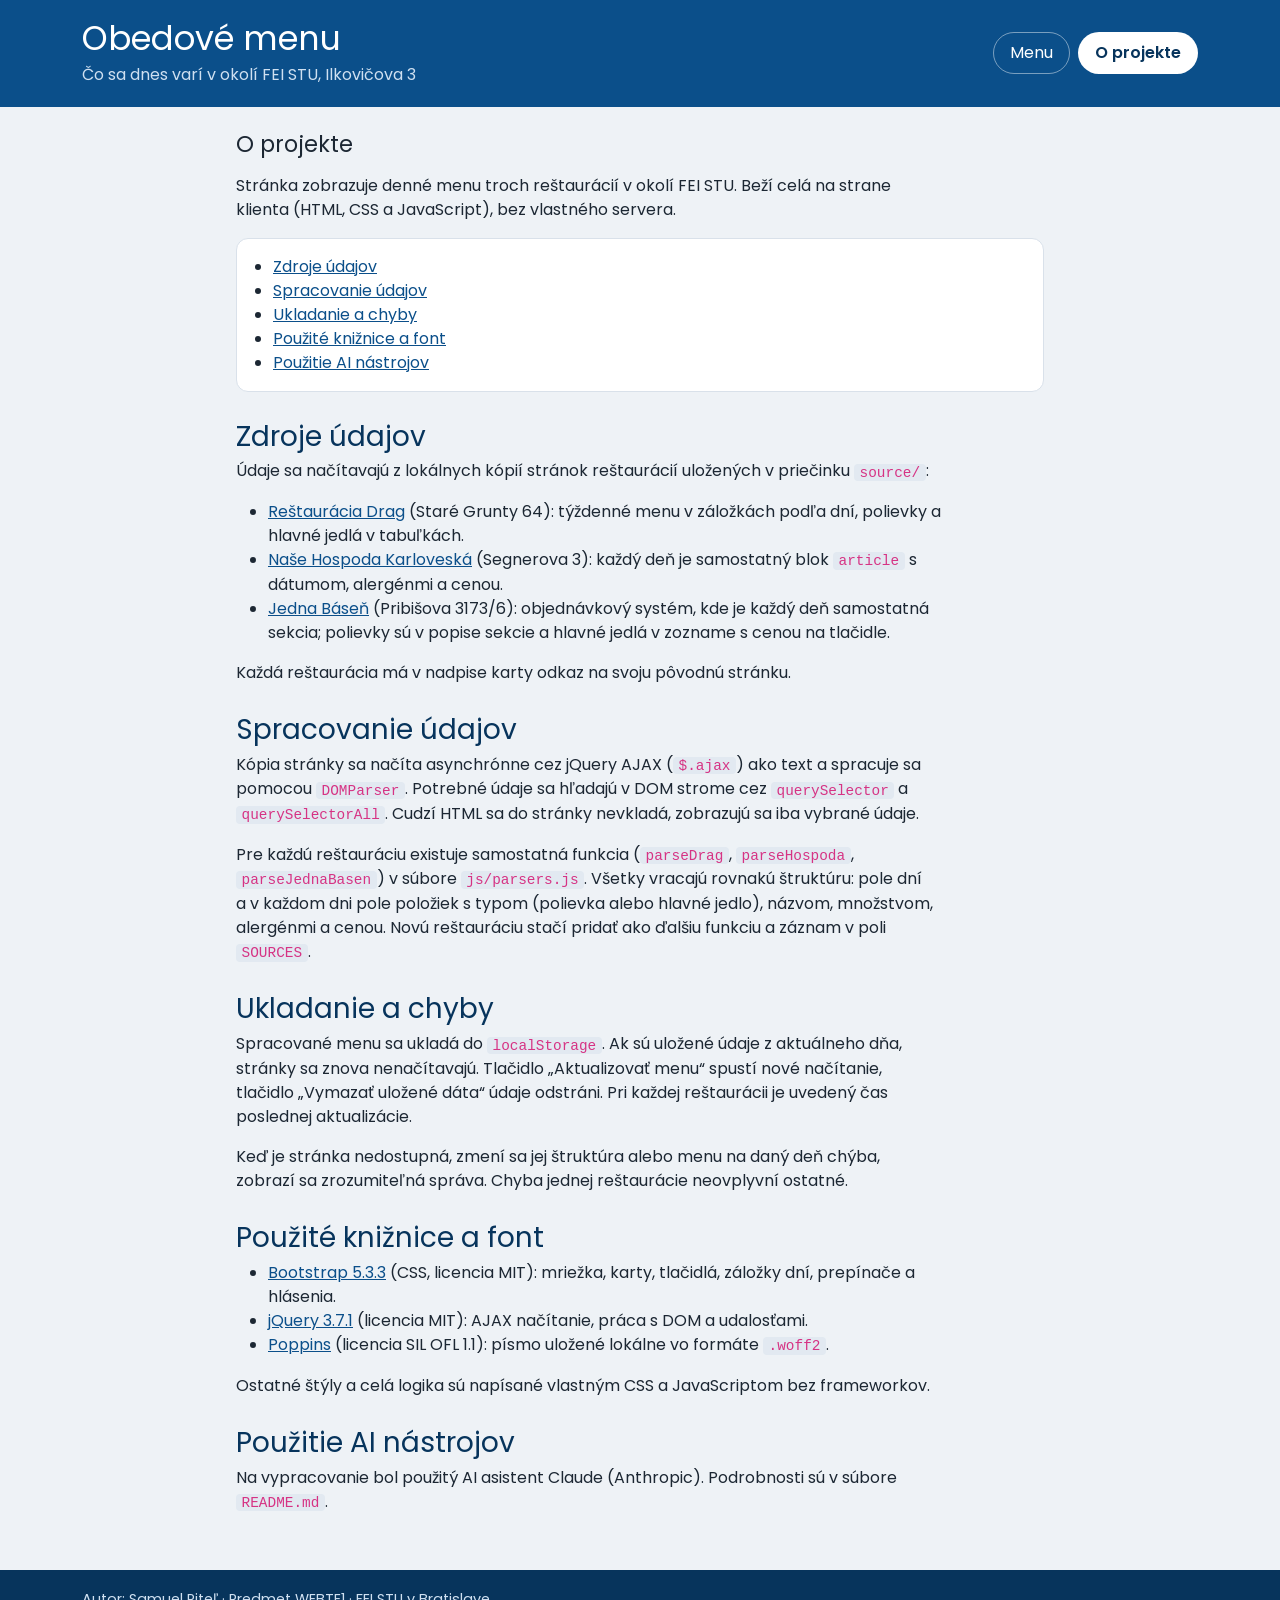
==== commit 2ea2af6f: "Pridanie Zadanie 2" ====
--- a/o-projekte.html
+++ b/o-projekte.html
@@ -7,20 +7,13 @@
   <meta name="description" content="Popis projektu Obedové menu: zdroje dát, spracovanie a použité technológie.">
   <title>O projekte | Obedové menu</title>
   <link rel="icon" href="favicon.svg" type="image/svg+xml">
-<<<<<<< HEAD
-=======
   <link rel="stylesheet" href="css/vendor/bootstrap.min.css">
   <link rel="stylesheet" href="css/fonts.css">
->>>>>>> 2ea2af6 (Pridanie Zadanie 2)
   <link rel="stylesheet" href="css/styles.css">
 </head>
 <body>
   <header class="site-header">
-<<<<<<< HEAD
-    <div class="wrap header-inner">
-=======
     <div class="container header-inner">
->>>>>>> 2ea2af6 (Pridanie Zadanie 2)
       <div class="brand">
         <h1>Obedové menu</h1>
         <p>Čo sa dnes varí v okolí FEI STU, Ilkovičova 3</p>
@@ -34,16 +27,6 @@
     </div>
   </header>
 
-<<<<<<< HEAD
-  <main class="wrap prose">
-    <h2 class="section-title">O projekte</h2>
-
-    <section id="kniznice" aria-labelledby="kniznice-h">
-      <h3 id="kniznice-h">Použité knižnice</h3>
-      <p>
-        Nepoužil som žiadne externé knižnice ani frameworky, len štandardné webové API: Fetch API,
-        <code>DOMParser</code> a <code>localStorage</code>. Vzhľad je napísaný vlastným CSS (Flexbox a Grid).
-=======
   <main class="container prose">
     <h2 class="section-title">O projekte</h2>
 
@@ -126,17 +109,12 @@
       <p>
         Na vypracovanie bol použitý AI asistent Claude (Anthropic). Podrobnosti sú v súbore
         <code>README.md</code>.
->>>>>>> 2ea2af6 (Pridanie Zadanie 2)
       </p>
     </section>
   </main>
 
   <footer class="site-footer">
-<<<<<<< HEAD
-    <div class="wrap">
-=======
     <div class="container">
->>>>>>> 2ea2af6 (Pridanie Zadanie 2)
       <p>Autor: Samuel Piteľ · Predmet WEBTE1 · FEI STU v Bratislave</p>
     </div>
   </footer>
--- a/css/styles.css
+++ b/css/styles.css
@@ -14,8 +14,6 @@
   --danger: #a32626;
   --danger-bg: #fdecec;
   --radius: 12px;
-<<<<<<< HEAD
-=======
 
   /* Bootstrap: farby podľa témy stránky */
   --bs-primary: #0b4f8a;
@@ -23,7 +21,6 @@
   --bs-link-color: #0b4f8a;
   --bs-link-color-rgb: 11, 79, 138;
   --bs-body-font-family: "Poppins", "Helvetica Neue", Arial, sans-serif;
->>>>>>> 2ea2af6 (Pridanie Zadanie 2)
 }
 
 * {
@@ -39,11 +36,7 @@
   min-height: 100vh;
   display: flex;
   flex-direction: column;
-<<<<<<< HEAD
-  font-family: "Segoe UI", system-ui, -apple-system, Roboto, "Helvetica Neue", Arial, sans-serif;
-=======
   font-family: "Poppins", "Helvetica Neue", Arial, sans-serif;
->>>>>>> 2ea2af6 (Pridanie Zadanie 2)
   line-height: 1.5;
   color: var(--ink);
   background: var(--paper);
@@ -54,23 +47,6 @@
   padding-block: 1.5rem 2.5rem;
 }
 
-<<<<<<< HEAD
-.wrap {
-  width: min(100% - 2rem, 76rem);
-  margin-inline: auto;
-}
-
-.visually-hidden {
-  position: absolute;
-  width: 1px;
-  height: 1px;
-  overflow: hidden;
-  clip: rect(0 0 0 0);
-  white-space: nowrap;
-}
-
-=======
->>>>>>> 2ea2af6 (Pridanie Zadanie 2)
 :focus-visible {
   outline: 3px solid #f5b83d;
   outline-offset: 2px;
@@ -138,32 +114,6 @@
 }
 
 .day-tabs {
-<<<<<<< HEAD
-  list-style: none;
-  margin: 0;
-  padding: 0 0 .25rem;
-  display: flex;
-  gap: .5rem;
-  overflow-x: auto;
-}
-
-.day-tabs button {
-  font: inherit;
-  cursor: pointer;
-  white-space: nowrap;
-  padding: .6rem 1.1rem;
-  border-radius: 10px;
-  border: 1px solid var(--line);
-  background: #f6f8fb;
-  color: var(--ink);
-}
-
-.day-tabs button:hover {
-  border-color: var(--blue);
-}
-
-.day-tabs button[aria-current="true"] {
-=======
   flex-wrap: nowrap;
   overflow-x: auto;
   gap: .5rem;
@@ -183,7 +133,6 @@
 }
 
 .day-tabs .nav-link.active {
->>>>>>> 2ea2af6 (Pridanie Zadanie 2)
   background: var(--blue);
   border-color: var(--blue);
   color: #fff;
@@ -196,17 +145,6 @@
   margin-left: .35rem;
 }
 
-<<<<<<< HEAD
-.notice {
-  margin: .75rem 0 0;
-  padding: .6rem .9rem;
-  border-radius: 8px;
-  background: var(--price-bg);
-  color: var(--price-ink);
-}
-
-=======
->>>>>>> 2ea2af6 (Pridanie Zadanie 2)
 .toolbar-row {
   display: flex;
   flex-wrap: wrap;
@@ -236,29 +174,14 @@
   gap: .5rem;
 }
 
-<<<<<<< HEAD
-.filter-list label {
-  display: inline-flex;
-  align-items: center;
-  gap: .45rem;
-  cursor: pointer;
-  padding: .35rem .8rem;
-=======
 .filter-list .form-check {
   margin: 0;
   padding: .35rem .8rem .35rem 2.9rem;
->>>>>>> 2ea2af6 (Pridanie Zadanie 2)
   border: 1px solid var(--line);
   border-radius: 999px;
   background: #f6f8fb;
 }
 
-<<<<<<< HEAD
-.filter-list input {
-  accent-color: var(--blue);
-  width: 1rem;
-  height: 1rem;
-=======
 .filter-list .form-check-input {
   cursor: pointer;
 }
@@ -270,7 +193,6 @@
 .filter-list .form-check-input:checked {
   background-color: var(--blue);
   border-color: var(--blue);
->>>>>>> 2ea2af6 (Pridanie Zadanie 2)
 }
 
 .actions {
@@ -280,37 +202,6 @@
 }
 
 .btn {
-<<<<<<< HEAD
-  font: inherit;
-  cursor: pointer;
-  padding: .6rem 1.1rem;
-  border-radius: 10px;
-  border: 1px solid var(--blue);
-  font-weight: 600;
-}
-
-.btn-primary {
-  background: var(--blue);
-  color: #fff;
-}
-
-.btn-primary:hover:not(:disabled) {
-  background: var(--blue-dark);
-}
-
-.btn-ghost {
-  background: #fff;
-  color: var(--blue);
-}
-
-.btn-ghost:hover:not(:disabled) {
-  background: #eaf2fa;
-}
-
-.btn:disabled {
-  opacity: .6;
-  cursor: progress;
-=======
   font-weight: 600;
   border-radius: 10px;
   padding: .6rem 1.1rem;
@@ -341,7 +232,6 @@
   --bs-btn-disabled-color: var(--blue);
   --bs-btn-disabled-border-color: var(--blue);
   background: #fff;
->>>>>>> 2ea2af6 (Pridanie Zadanie 2)
 }
 
 .status {
@@ -356,37 +246,17 @@
   font-size: 1.4rem;
 }
 
-<<<<<<< HEAD
-.cards {
-  display: grid;
-  gap: 1.25rem;
-  grid-template-columns: repeat(auto-fit, minmax(min(100%, 22rem), 1fr));
-  align-items: start;
-}
-
-.card {
-  background: var(--card);
-  border: 1px solid var(--line);
-  border-radius: var(--radius);
-  overflow: hidden;
-  display: flex;
-  flex-direction: column;
-=======
 .card {
   --bs-card-border-color: var(--line);
   --bs-card-border-radius: var(--radius);
   --bs-card-inner-border-radius: var(--radius);
   overflow: hidden;
->>>>>>> 2ea2af6 (Pridanie Zadanie 2)
   box-shadow: 0 1px 3px rgba(12, 40, 70, .08);
 }
 
 .card-header {
-<<<<<<< HEAD
-=======
   background: var(--card);
   border-radius: 0;
->>>>>>> 2ea2af6 (Pridanie Zadanie 2)
   padding: 1rem 1.1rem .8rem;
   border-bottom: 3px solid var(--blue);
 }
@@ -418,10 +288,6 @@
 
 .card-body {
   padding: 1rem 1.1rem;
-<<<<<<< HEAD
-  flex: 1;
-=======
->>>>>>> 2ea2af6 (Pridanie Zadanie 2)
 }
 
 .card-footer {
@@ -460,13 +326,6 @@
 
 .badge {
   font-size: .7rem;
-<<<<<<< HEAD
-  padding: .1rem .5rem;
-  border-radius: 999px;
-  background: var(--blue);
-  color: #fff;
-=======
->>>>>>> 2ea2af6 (Pridanie Zadanie 2)
   font-weight: 600;
 }
 
@@ -546,26 +405,6 @@
   color: var(--muted);
 }
 
-<<<<<<< HEAD
-.message-error {
-  padding: .8rem 1rem;
-  border-radius: 8px;
-  background: var(--danger-bg);
-  color: var(--danger);
-}
-
-.message-error p {
-  margin: 0 0 .6rem;
-}
-
-.message-warn {
-  margin: 0 0 .9rem;
-  padding: .55rem .8rem;
-  border-radius: 8px;
-  background: var(--price-bg);
-  color: var(--price-ink);
-  font-size: .9rem;
-=======
 .alert {
   margin: 0 0 .9rem;
   font-size: .9rem;
@@ -577,38 +416,12 @@
 
 .alert p:last-child {
   margin-bottom: 0;
->>>>>>> 2ea2af6 (Pridanie Zadanie 2)
 }
 
 .message-info {
   color: var(--muted);
 }
 
-<<<<<<< HEAD
-.spinner {
-  width: 1.1rem;
-  height: 1.1rem;
-  border-radius: 50%;
-  display: inline-block;
-  border: 3px solid var(--line);
-  border-top-color: var(--blue);
-  animation: spin .8s linear infinite;
-}
-
-@keyframes spin {
-  to {
-    transform: rotate(360deg);
-  }
-}
-
-@media (prefers-reduced-motion: reduce) {
-  .spinner {
-    animation-duration: 3s;
-  }
-}
-
-=======
->>>>>>> 2ea2af6 (Pridanie Zadanie 2)
 .site-footer {
   background: var(--blue-dark);
   color: #cfe0f1;
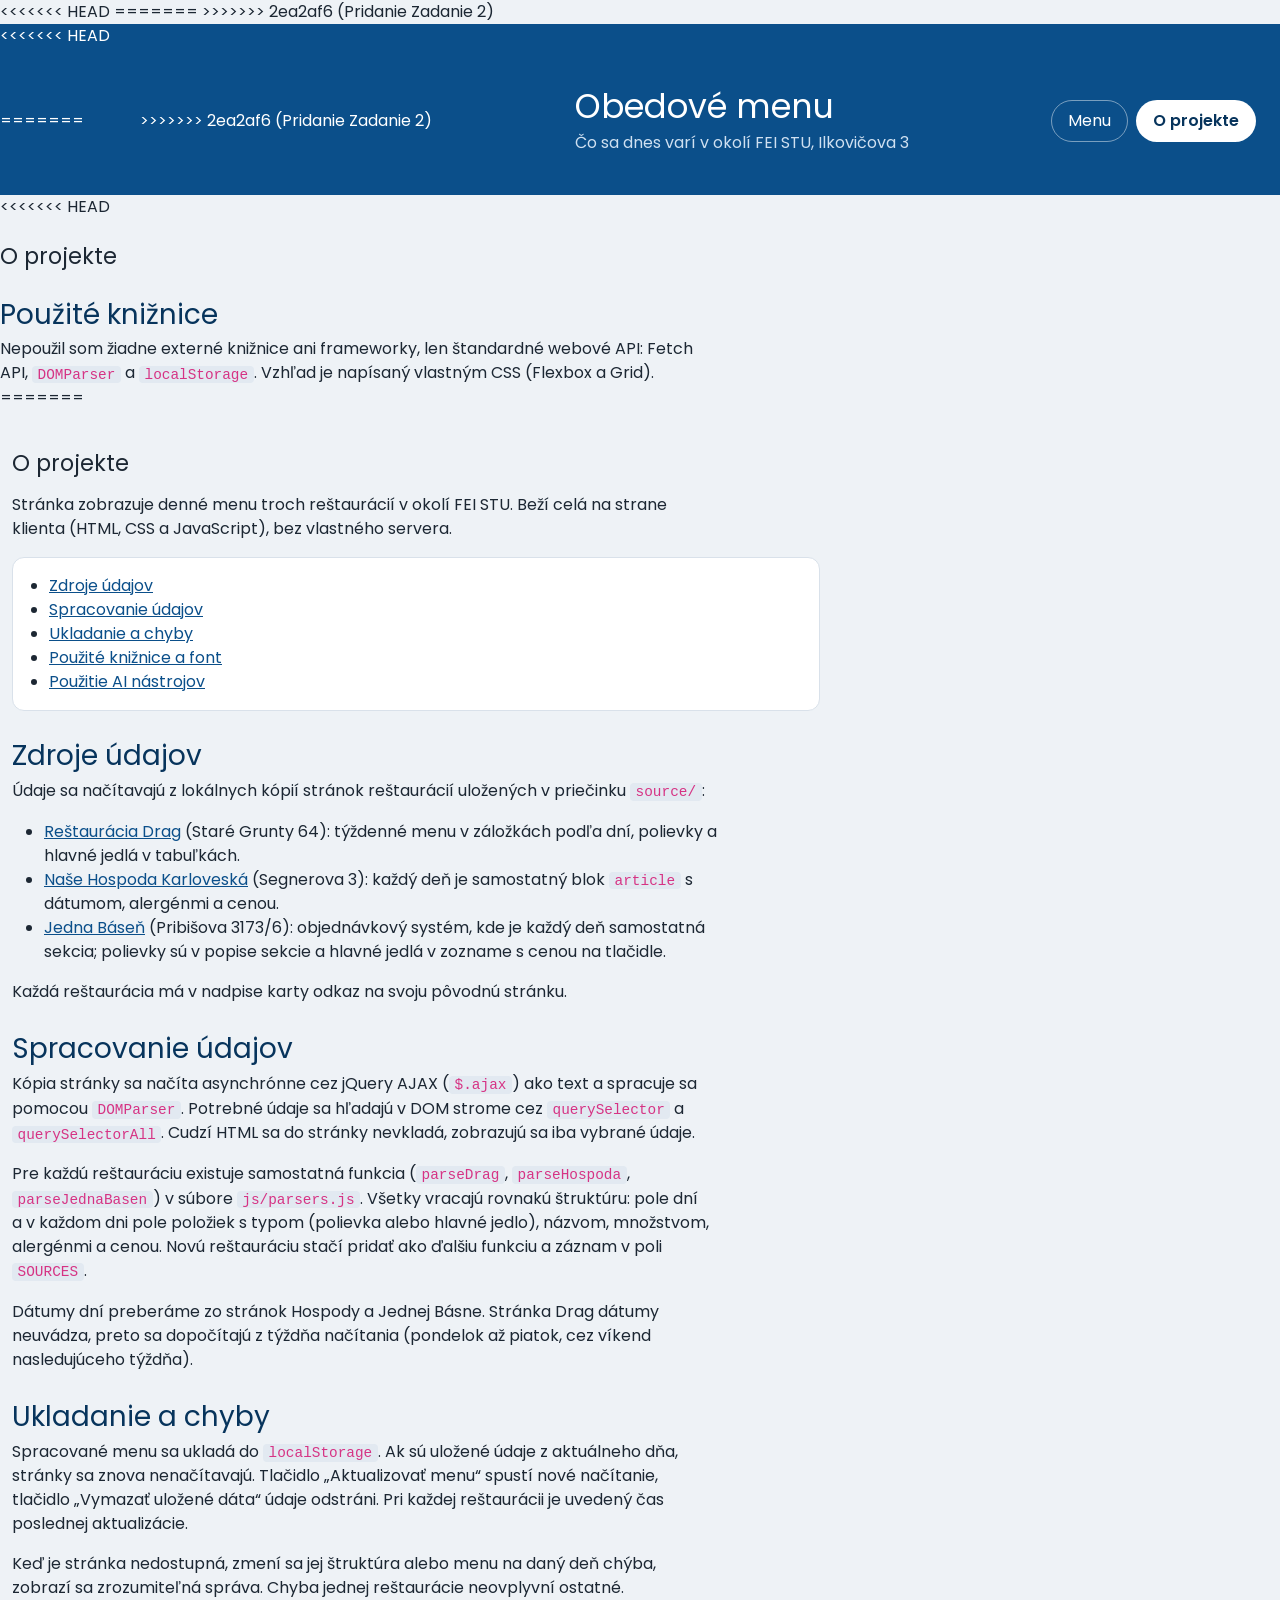
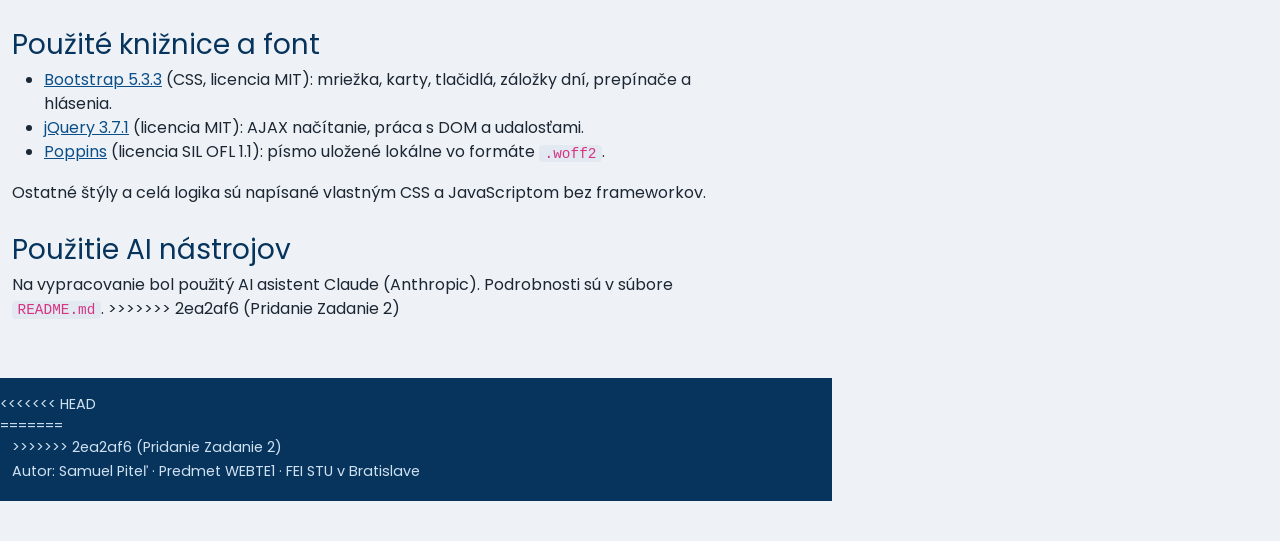
==== commit 48d19f66: "Uprava o projekte" ====
--- a/o-projekte.html
+++ b/o-projekte.html
@@ -7,13 +7,20 @@
   <meta name="description" content="Popis projektu Obedové menu: zdroje dát, spracovanie a použité technológie.">
   <title>O projekte | Obedové menu</title>
   <link rel="icon" href="favicon.svg" type="image/svg+xml">
+<<<<<<< HEAD
+=======
   <link rel="stylesheet" href="css/vendor/bootstrap.min.css">
   <link rel="stylesheet" href="css/fonts.css">
+>>>>>>> 2ea2af6 (Pridanie Zadanie 2)
   <link rel="stylesheet" href="css/styles.css">
 </head>
 <body>
   <header class="site-header">
+<<<<<<< HEAD
+    <div class="wrap header-inner">
+=======
     <div class="container header-inner">
+>>>>>>> 2ea2af6 (Pridanie Zadanie 2)
       <div class="brand">
         <h1>Obedové menu</h1>
         <p>Čo sa dnes varí v okolí FEI STU, Ilkovičova 3</p>
@@ -27,6 +34,16 @@
     </div>
   </header>
 
+<<<<<<< HEAD
+  <main class="wrap prose">
+    <h2 class="section-title">O projekte</h2>
+
+    <section id="kniznice" aria-labelledby="kniznice-h">
+      <h3 id="kniznice-h">Použité knižnice</h3>
+      <p>
+        Nepoužil som žiadne externé knižnice ani frameworky, len štandardné webové API: Fetch API,
+        <code>DOMParser</code> a <code>localStorage</code>. Vzhľad je napísaný vlastným CSS (Flexbox a Grid).
+=======
   <main class="container prose">
     <h2 class="section-title">O projekte</h2>
 
@@ -50,15 +67,15 @@
       <p>Údaje sa načítavajú z lokálnych kópií stránok reštaurácií uložených v priečinku <code>source/</code>:</p>
       <ul>
         <li>
-          <a href="https://www.restauracia-drag.sk/denne-menu" target="_blank" rel="noopener">Reštaurácia Drag</a>
+          <a href="https://www.restauracia-drag.sk/restauracia-drag" target="_blank" rel="noopener">Reštaurácia Drag</a>
           (Staré Grunty 64): týždenné menu v záložkách podľa dní, polievky a hlavné jedlá v tabuľkách.
         </li>
         <li>
-          <a href="https://nasehospoda-karloveska.sk/#menu" target="_blank" rel="noopener">Naše Hospoda Karloveská</a>
+          <a href="https://nasehospoda-karloveska.sk/" target="_blank" rel="noopener">Naše Hospoda Karloveská</a>
           (Segnerova 3): každý deň je samostatný blok <code>article</code> s dátumom, alergénmi a cenou.
         </li>
         <li>
-          <a href="https://www.jednabasen.sk/restauracja/jedna-basen-karlova-ves" target="_blank" rel="noopener">Jedna Báseň</a>
+          <a href="https://www.jednabasen.sk/" target="_blank" rel="noopener">Jedna Báseň</a>
           (Pribišova 3173/6): objednávkový systém, kde je každý deň samostatná sekcia; polievky sú v popise
           sekcie a hlavné jedlá v zozname s cenou na tlačidle.
         </li>
@@ -78,6 +95,10 @@
         <code>parseJednaBasen</code>) v súbore <code>js/parsers.js</code>. Všetky vracajú rovnakú štruktúru:
         pole dní a v každom dni pole položiek s typom (polievka alebo hlavné jedlo), názvom, množstvom,
         alergénmi a cenou. Novú reštauráciu stačí pridať ako ďalšiu funkciu a záznam v poli <code>SOURCES</code>.
+      </p>
+      <p>
+        Dátumy dní preberáme zo stránok Hospody a Jednej Básne. Stránka Drag dátumy neuvádza, preto sa dopočítajú
+        z týždňa načítania (pondelok až piatok, cez víkend nasledujúceho týždňa).
       </p>
     </section>
 
@@ -109,12 +130,17 @@
       <p>
         Na vypracovanie bol použitý AI asistent Claude (Anthropic). Podrobnosti sú v súbore
         <code>README.md</code>.
+>>>>>>> 2ea2af6 (Pridanie Zadanie 2)
       </p>
     </section>
   </main>
 
   <footer class="site-footer">
+<<<<<<< HEAD
+    <div class="wrap">
+=======
     <div class="container">
+>>>>>>> 2ea2af6 (Pridanie Zadanie 2)
       <p>Autor: Samuel Piteľ · Predmet WEBTE1 · FEI STU v Bratislave</p>
     </div>
   </footer>
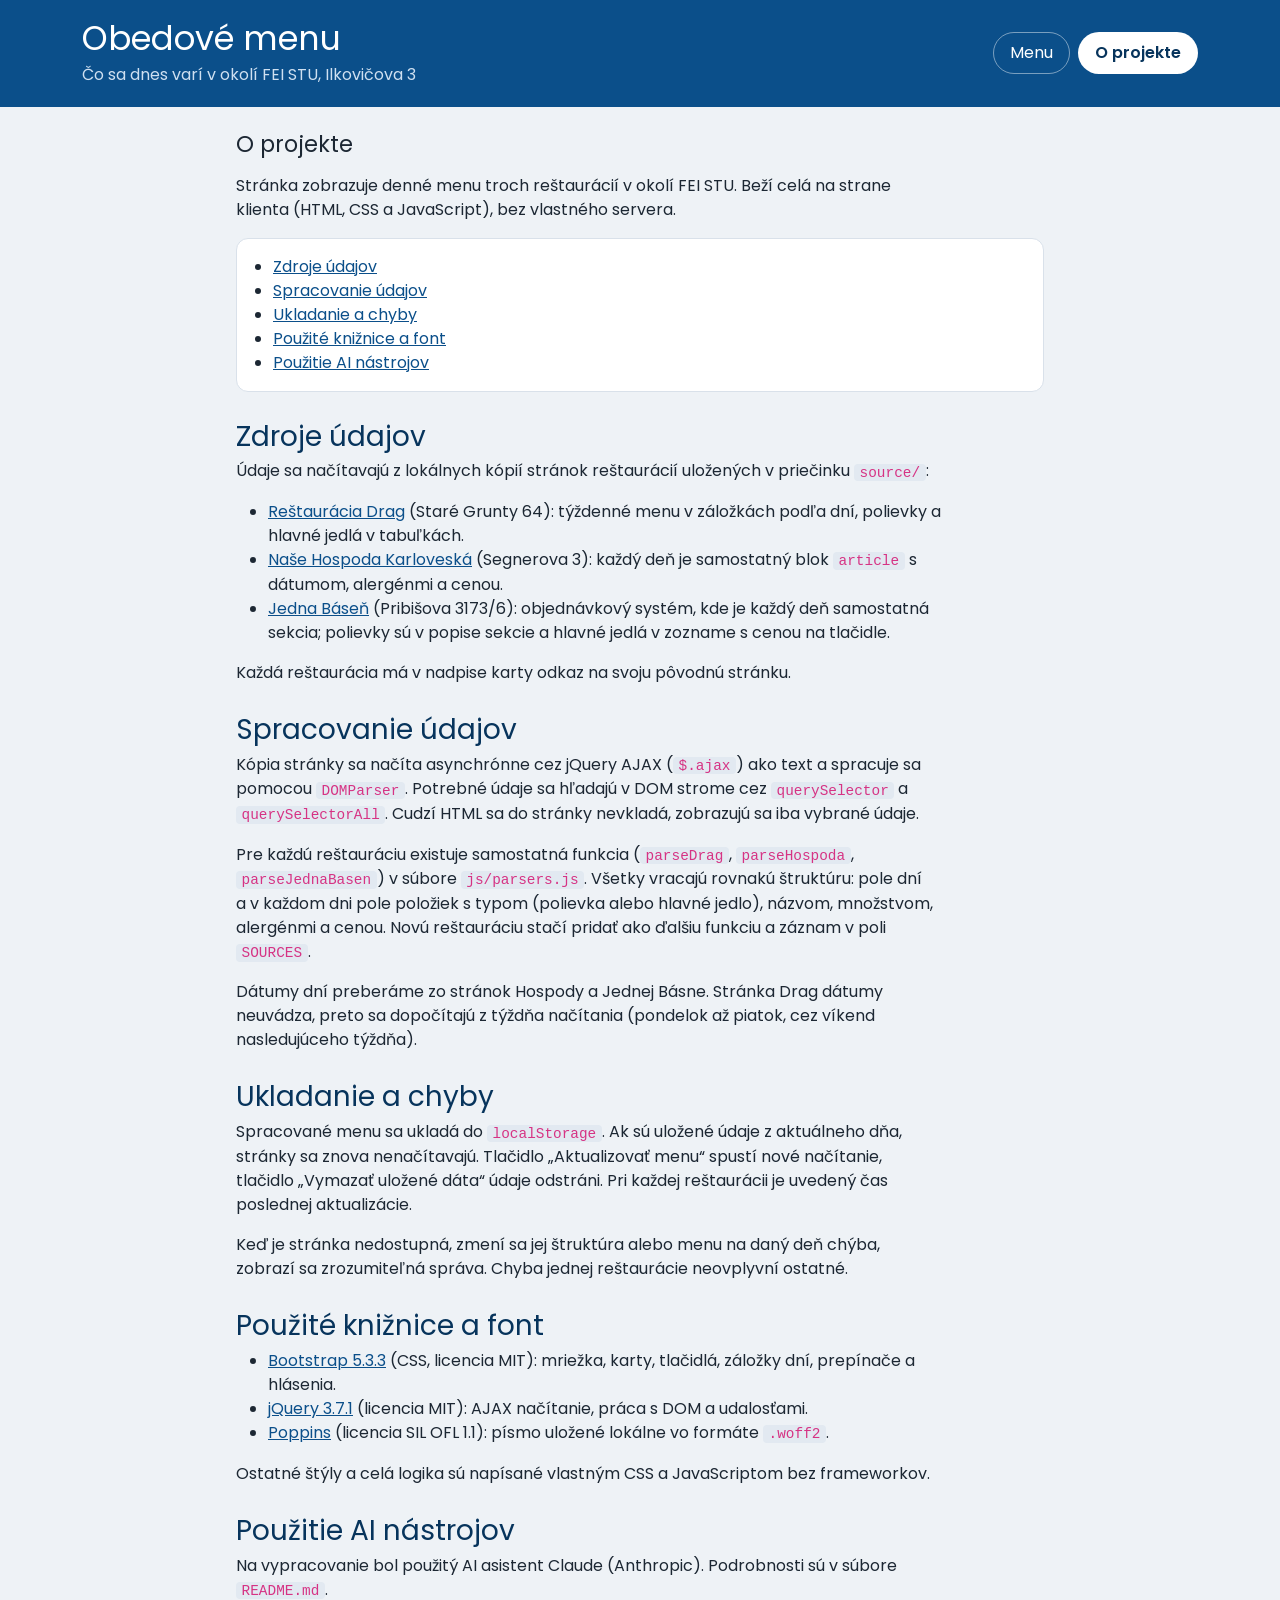
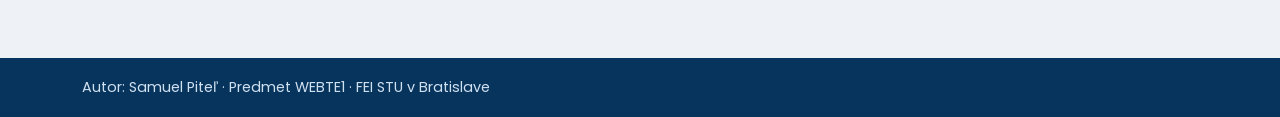
==== commit 49048074: "Uprava o projekte" ====
--- a/o-projekte.html
+++ b/o-projekte.html
@@ -7,20 +7,13 @@
   <meta name="description" content="Popis projektu Obedové menu: zdroje dát, spracovanie a použité technológie.">
   <title>O projekte | Obedové menu</title>
   <link rel="icon" href="favicon.svg" type="image/svg+xml">
-<<<<<<< HEAD
-=======
   <link rel="stylesheet" href="css/vendor/bootstrap.min.css">
   <link rel="stylesheet" href="css/fonts.css">
->>>>>>> 2ea2af6 (Pridanie Zadanie 2)
   <link rel="stylesheet" href="css/styles.css">
 </head>
 <body>
   <header class="site-header">
-<<<<<<< HEAD
-    <div class="wrap header-inner">
-=======
     <div class="container header-inner">
->>>>>>> 2ea2af6 (Pridanie Zadanie 2)
       <div class="brand">
         <h1>Obedové menu</h1>
         <p>Čo sa dnes varí v okolí FEI STU, Ilkovičova 3</p>
@@ -34,16 +27,6 @@
     </div>
   </header>
 
-<<<<<<< HEAD
-  <main class="wrap prose">
-    <h2 class="section-title">O projekte</h2>
-
-    <section id="kniznice" aria-labelledby="kniznice-h">
-      <h3 id="kniznice-h">Použité knižnice</h3>
-      <p>
-        Nepoužil som žiadne externé knižnice ani frameworky, len štandardné webové API: Fetch API,
-        <code>DOMParser</code> a <code>localStorage</code>. Vzhľad je napísaný vlastným CSS (Flexbox a Grid).
-=======
   <main class="container prose">
     <h2 class="section-title">O projekte</h2>
 
@@ -130,17 +113,12 @@
       <p>
         Na vypracovanie bol použitý AI asistent Claude (Anthropic). Podrobnosti sú v súbore
         <code>README.md</code>.
->>>>>>> 2ea2af6 (Pridanie Zadanie 2)
       </p>
     </section>
   </main>
 
   <footer class="site-footer">
-<<<<<<< HEAD
-    <div class="wrap">
-=======
     <div class="container">
->>>>>>> 2ea2af6 (Pridanie Zadanie 2)
       <p>Autor: Samuel Piteľ · Predmet WEBTE1 · FEI STU v Bratislave</p>
     </div>
   </footer>
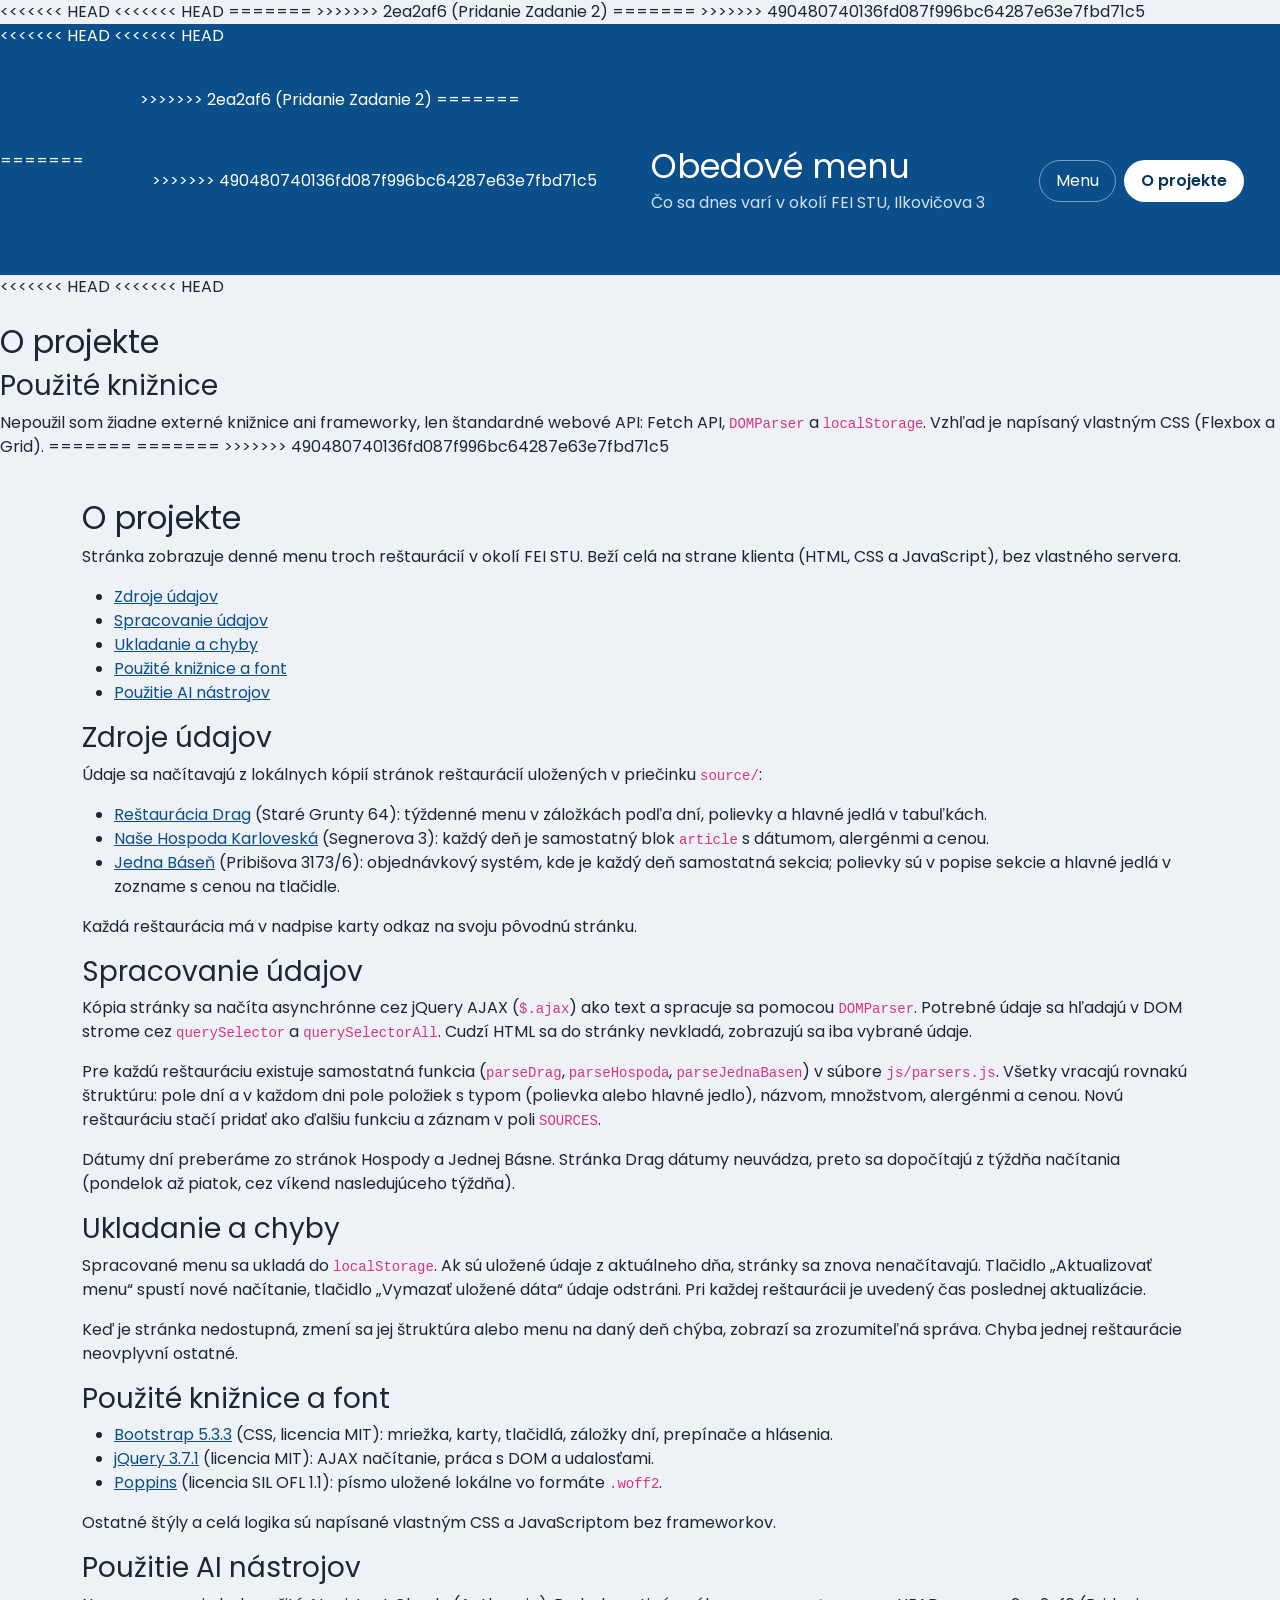
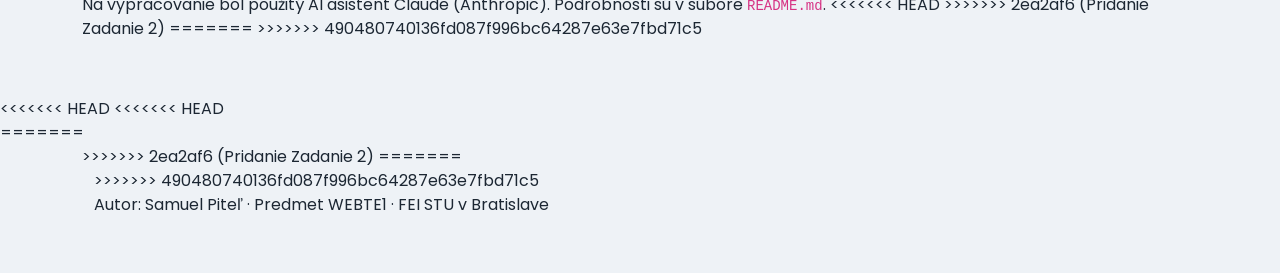
==== commit 291fc7d9: "Merge branch 'vedlajsiaBranch' of github.com:SamuelPaj/Z2_WEBTE1 into vedlajsiaBranch" ====
--- a/o-projekte.html
+++ b/o-projekte.html
@@ -7,13 +7,29 @@
   <meta name="description" content="Popis projektu Obedové menu: zdroje dát, spracovanie a použité technológie.">
   <title>O projekte | Obedové menu</title>
   <link rel="icon" href="favicon.svg" type="image/svg+xml">
+<<<<<<< HEAD
+<<<<<<< HEAD
+=======
   <link rel="stylesheet" href="css/vendor/bootstrap.min.css">
   <link rel="stylesheet" href="css/fonts.css">
+>>>>>>> 2ea2af6 (Pridanie Zadanie 2)
+=======
+  <link rel="stylesheet" href="css/vendor/bootstrap.min.css">
+  <link rel="stylesheet" href="css/fonts.css">
+>>>>>>> 490480740136fd087f996bc64287e63e7fbd71c5
   <link rel="stylesheet" href="css/styles.css">
 </head>
 <body>
   <header class="site-header">
+<<<<<<< HEAD
+<<<<<<< HEAD
+    <div class="wrap header-inner">
+=======
     <div class="container header-inner">
+>>>>>>> 2ea2af6 (Pridanie Zadanie 2)
+=======
+    <div class="container header-inner">
+>>>>>>> 490480740136fd087f996bc64287e63e7fbd71c5
       <div class="brand">
         <h1>Obedové menu</h1>
         <p>Čo sa dnes varí v okolí FEI STU, Ilkovičova 3</p>
@@ -27,6 +43,19 @@
     </div>
   </header>
 
+<<<<<<< HEAD
+<<<<<<< HEAD
+  <main class="wrap prose">
+    <h2 class="section-title">O projekte</h2>
+
+    <section id="kniznice" aria-labelledby="kniznice-h">
+      <h3 id="kniznice-h">Použité knižnice</h3>
+      <p>
+        Nepoužil som žiadne externé knižnice ani frameworky, len štandardné webové API: Fetch API,
+        <code>DOMParser</code> a <code>localStorage</code>. Vzhľad je napísaný vlastným CSS (Flexbox a Grid).
+=======
+=======
+>>>>>>> 490480740136fd087f996bc64287e63e7fbd71c5
   <main class="container prose">
     <h2 class="section-title">O projekte</h2>
 
@@ -113,12 +142,24 @@
       <p>
         Na vypracovanie bol použitý AI asistent Claude (Anthropic). Podrobnosti sú v súbore
         <code>README.md</code>.
+<<<<<<< HEAD
+>>>>>>> 2ea2af6 (Pridanie Zadanie 2)
+=======
+>>>>>>> 490480740136fd087f996bc64287e63e7fbd71c5
       </p>
     </section>
   </main>
 
   <footer class="site-footer">
+<<<<<<< HEAD
+<<<<<<< HEAD
+    <div class="wrap">
+=======
     <div class="container">
+>>>>>>> 2ea2af6 (Pridanie Zadanie 2)
+=======
+    <div class="container">
+>>>>>>> 490480740136fd087f996bc64287e63e7fbd71c5
       <p>Autor: Samuel Piteľ · Predmet WEBTE1 · FEI STU v Bratislave</p>
     </div>
   </footer>
--- a/css/styles.css
+++ b/css/styles.css
@@ -14,6 +14,11 @@
   --danger: #a32626;
   --danger-bg: #fdecec;
   --radius: 12px;
+<<<<<<< HEAD
+<<<<<<< HEAD
+=======
+=======
+>>>>>>> 490480740136fd087f996bc64287e63e7fbd71c5
 
   /* Bootstrap: farby podľa témy stránky */
   --bs-primary: #0b4f8a;
@@ -21,6 +26,10 @@
   --bs-link-color: #0b4f8a;
   --bs-link-color-rgb: 11, 79, 138;
   --bs-body-font-family: "Poppins", "Helvetica Neue", Arial, sans-serif;
+<<<<<<< HEAD
+>>>>>>> 2ea2af6 (Pridanie Zadanie 2)
+=======
+>>>>>>> 490480740136fd087f996bc64287e63e7fbd71c5
 }
 
 * {
@@ -36,7 +45,15 @@
   min-height: 100vh;
   display: flex;
   flex-direction: column;
+<<<<<<< HEAD
+<<<<<<< HEAD
+  font-family: "Segoe UI", system-ui, -apple-system, Roboto, "Helvetica Neue", Arial, sans-serif;
+=======
   font-family: "Poppins", "Helvetica Neue", Arial, sans-serif;
+>>>>>>> 2ea2af6 (Pridanie Zadanie 2)
+=======
+  font-family: "Poppins", "Helvetica Neue", Arial, sans-serif;
+>>>>>>> 490480740136fd087f996bc64287e63e7fbd71c5
   line-height: 1.5;
   color: var(--ink);
   background: var(--paper);
@@ -47,6 +64,26 @@
   padding-block: 1.5rem 2.5rem;
 }
 
+<<<<<<< HEAD
+<<<<<<< HEAD
+.wrap {
+  width: min(100% - 2rem, 76rem);
+  margin-inline: auto;
+}
+
+.visually-hidden {
+  position: absolute;
+  width: 1px;
+  height: 1px;
+  overflow: hidden;
+  clip: rect(0 0 0 0);
+  white-space: nowrap;
+}
+
+=======
+>>>>>>> 2ea2af6 (Pridanie Zadanie 2)
+=======
+>>>>>>> 490480740136fd087f996bc64287e63e7fbd71c5
 :focus-visible {
   outline: 3px solid #f5b83d;
   outline-offset: 2px;
@@ -114,6 +151,35 @@
 }
 
 .day-tabs {
+<<<<<<< HEAD
+<<<<<<< HEAD
+  list-style: none;
+  margin: 0;
+  padding: 0 0 .25rem;
+  display: flex;
+  gap: .5rem;
+  overflow-x: auto;
+}
+
+.day-tabs button {
+  font: inherit;
+  cursor: pointer;
+  white-space: nowrap;
+  padding: .6rem 1.1rem;
+  border-radius: 10px;
+  border: 1px solid var(--line);
+  background: #f6f8fb;
+  color: var(--ink);
+}
+
+.day-tabs button:hover {
+  border-color: var(--blue);
+}
+
+.day-tabs button[aria-current="true"] {
+=======
+=======
+>>>>>>> 490480740136fd087f996bc64287e63e7fbd71c5
   flex-wrap: nowrap;
   overflow-x: auto;
   gap: .5rem;
@@ -133,6 +199,10 @@
 }
 
 .day-tabs .nav-link.active {
+<<<<<<< HEAD
+>>>>>>> 2ea2af6 (Pridanie Zadanie 2)
+=======
+>>>>>>> 490480740136fd087f996bc64287e63e7fbd71c5
   background: var(--blue);
   border-color: var(--blue);
   color: #fff;
@@ -145,6 +215,20 @@
   margin-left: .35rem;
 }
 
+<<<<<<< HEAD
+<<<<<<< HEAD
+.notice {
+  margin: .75rem 0 0;
+  padding: .6rem .9rem;
+  border-radius: 8px;
+  background: var(--price-bg);
+  color: var(--price-ink);
+}
+
+=======
+>>>>>>> 2ea2af6 (Pridanie Zadanie 2)
+=======
+>>>>>>> 490480740136fd087f996bc64287e63e7fbd71c5
 .toolbar-row {
   display: flex;
   flex-wrap: wrap;
@@ -174,14 +258,38 @@
   gap: .5rem;
 }
 
+<<<<<<< HEAD
+<<<<<<< HEAD
+.filter-list label {
+  display: inline-flex;
+  align-items: center;
+  gap: .45rem;
+  cursor: pointer;
+  padding: .35rem .8rem;
+=======
 .filter-list .form-check {
   margin: 0;
   padding: .35rem .8rem .35rem 2.9rem;
+>>>>>>> 2ea2af6 (Pridanie Zadanie 2)
+=======
+.filter-list .form-check {
+  margin: 0;
+  padding: .35rem .8rem .35rem 2.9rem;
+>>>>>>> 490480740136fd087f996bc64287e63e7fbd71c5
   border: 1px solid var(--line);
   border-radius: 999px;
   background: #f6f8fb;
 }
 
+<<<<<<< HEAD
+<<<<<<< HEAD
+.filter-list input {
+  accent-color: var(--blue);
+  width: 1rem;
+  height: 1rem;
+=======
+=======
+>>>>>>> 490480740136fd087f996bc64287e63e7fbd71c5
 .filter-list .form-check-input {
   cursor: pointer;
 }
@@ -193,6 +301,10 @@
 .filter-list .form-check-input:checked {
   background-color: var(--blue);
   border-color: var(--blue);
+<<<<<<< HEAD
+>>>>>>> 2ea2af6 (Pridanie Zadanie 2)
+=======
+>>>>>>> 490480740136fd087f996bc64287e63e7fbd71c5
 }
 
 .actions {
@@ -202,6 +314,40 @@
 }
 
 .btn {
+<<<<<<< HEAD
+<<<<<<< HEAD
+  font: inherit;
+  cursor: pointer;
+  padding: .6rem 1.1rem;
+  border-radius: 10px;
+  border: 1px solid var(--blue);
+  font-weight: 600;
+}
+
+.btn-primary {
+  background: var(--blue);
+  color: #fff;
+}
+
+.btn-primary:hover:not(:disabled) {
+  background: var(--blue-dark);
+}
+
+.btn-ghost {
+  background: #fff;
+  color: var(--blue);
+}
+
+.btn-ghost:hover:not(:disabled) {
+  background: #eaf2fa;
+}
+
+.btn:disabled {
+  opacity: .6;
+  cursor: progress;
+=======
+=======
+>>>>>>> 490480740136fd087f996bc64287e63e7fbd71c5
   font-weight: 600;
   border-radius: 10px;
   padding: .6rem 1.1rem;
@@ -232,6 +378,10 @@
   --bs-btn-disabled-color: var(--blue);
   --bs-btn-disabled-border-color: var(--blue);
   background: #fff;
+<<<<<<< HEAD
+>>>>>>> 2ea2af6 (Pridanie Zadanie 2)
+=======
+>>>>>>> 490480740136fd087f996bc64287e63e7fbd71c5
 }
 
 .status {
@@ -246,17 +396,48 @@
   font-size: 1.4rem;
 }
 
+<<<<<<< HEAD
+<<<<<<< HEAD
+.cards {
+  display: grid;
+  gap: 1.25rem;
+  grid-template-columns: repeat(auto-fit, minmax(min(100%, 22rem), 1fr));
+  align-items: start;
+}
+
+.card {
+  background: var(--card);
+  border: 1px solid var(--line);
+  border-radius: var(--radius);
+  overflow: hidden;
+  display: flex;
+  flex-direction: column;
+=======
+=======
+>>>>>>> 490480740136fd087f996bc64287e63e7fbd71c5
 .card {
   --bs-card-border-color: var(--line);
   --bs-card-border-radius: var(--radius);
   --bs-card-inner-border-radius: var(--radius);
   overflow: hidden;
+<<<<<<< HEAD
+>>>>>>> 2ea2af6 (Pridanie Zadanie 2)
+=======
+>>>>>>> 490480740136fd087f996bc64287e63e7fbd71c5
   box-shadow: 0 1px 3px rgba(12, 40, 70, .08);
 }
 
 .card-header {
+<<<<<<< HEAD
+<<<<<<< HEAD
+=======
   background: var(--card);
   border-radius: 0;
+>>>>>>> 2ea2af6 (Pridanie Zadanie 2)
+=======
+  background: var(--card);
+  border-radius: 0;
+>>>>>>> 490480740136fd087f996bc64287e63e7fbd71c5
   padding: 1rem 1.1rem .8rem;
   border-bottom: 3px solid var(--blue);
 }
@@ -288,6 +469,13 @@
 
 .card-body {
   padding: 1rem 1.1rem;
+<<<<<<< HEAD
+<<<<<<< HEAD
+  flex: 1;
+=======
+>>>>>>> 2ea2af6 (Pridanie Zadanie 2)
+=======
+>>>>>>> 490480740136fd087f996bc64287e63e7fbd71c5
 }
 
 .card-footer {
@@ -326,6 +514,16 @@
 
 .badge {
   font-size: .7rem;
+<<<<<<< HEAD
+<<<<<<< HEAD
+  padding: .1rem .5rem;
+  border-radius: 999px;
+  background: var(--blue);
+  color: #fff;
+=======
+>>>>>>> 2ea2af6 (Pridanie Zadanie 2)
+=======
+>>>>>>> 490480740136fd087f996bc64287e63e7fbd71c5
   font-weight: 600;
 }
 
@@ -405,6 +603,29 @@
   color: var(--muted);
 }
 
+<<<<<<< HEAD
+<<<<<<< HEAD
+.message-error {
+  padding: .8rem 1rem;
+  border-radius: 8px;
+  background: var(--danger-bg);
+  color: var(--danger);
+}
+
+.message-error p {
+  margin: 0 0 .6rem;
+}
+
+.message-warn {
+  margin: 0 0 .9rem;
+  padding: .55rem .8rem;
+  border-radius: 8px;
+  background: var(--price-bg);
+  color: var(--price-ink);
+  font-size: .9rem;
+=======
+=======
+>>>>>>> 490480740136fd087f996bc64287e63e7fbd71c5
 .alert {
   margin: 0 0 .9rem;
   font-size: .9rem;
@@ -416,12 +637,44 @@
 
 .alert p:last-child {
   margin-bottom: 0;
+<<<<<<< HEAD
+>>>>>>> 2ea2af6 (Pridanie Zadanie 2)
+=======
+>>>>>>> 490480740136fd087f996bc64287e63e7fbd71c5
 }
 
 .message-info {
   color: var(--muted);
 }
 
+<<<<<<< HEAD
+<<<<<<< HEAD
+.spinner {
+  width: 1.1rem;
+  height: 1.1rem;
+  border-radius: 50%;
+  display: inline-block;
+  border: 3px solid var(--line);
+  border-top-color: var(--blue);
+  animation: spin .8s linear infinite;
+}
+
+@keyframes spin {
+  to {
+    transform: rotate(360deg);
+  }
+}
+
+@media (prefers-reduced-motion: reduce) {
+  .spinner {
+    animation-duration: 3s;
+  }
+}
+
+=======
+>>>>>>> 2ea2af6 (Pridanie Zadanie 2)
+=======
+>>>>>>> 490480740136fd087f996bc64287e63e7fbd71c5
 .site-footer {
   background: var(--blue-dark);
   color: #cfe0f1;
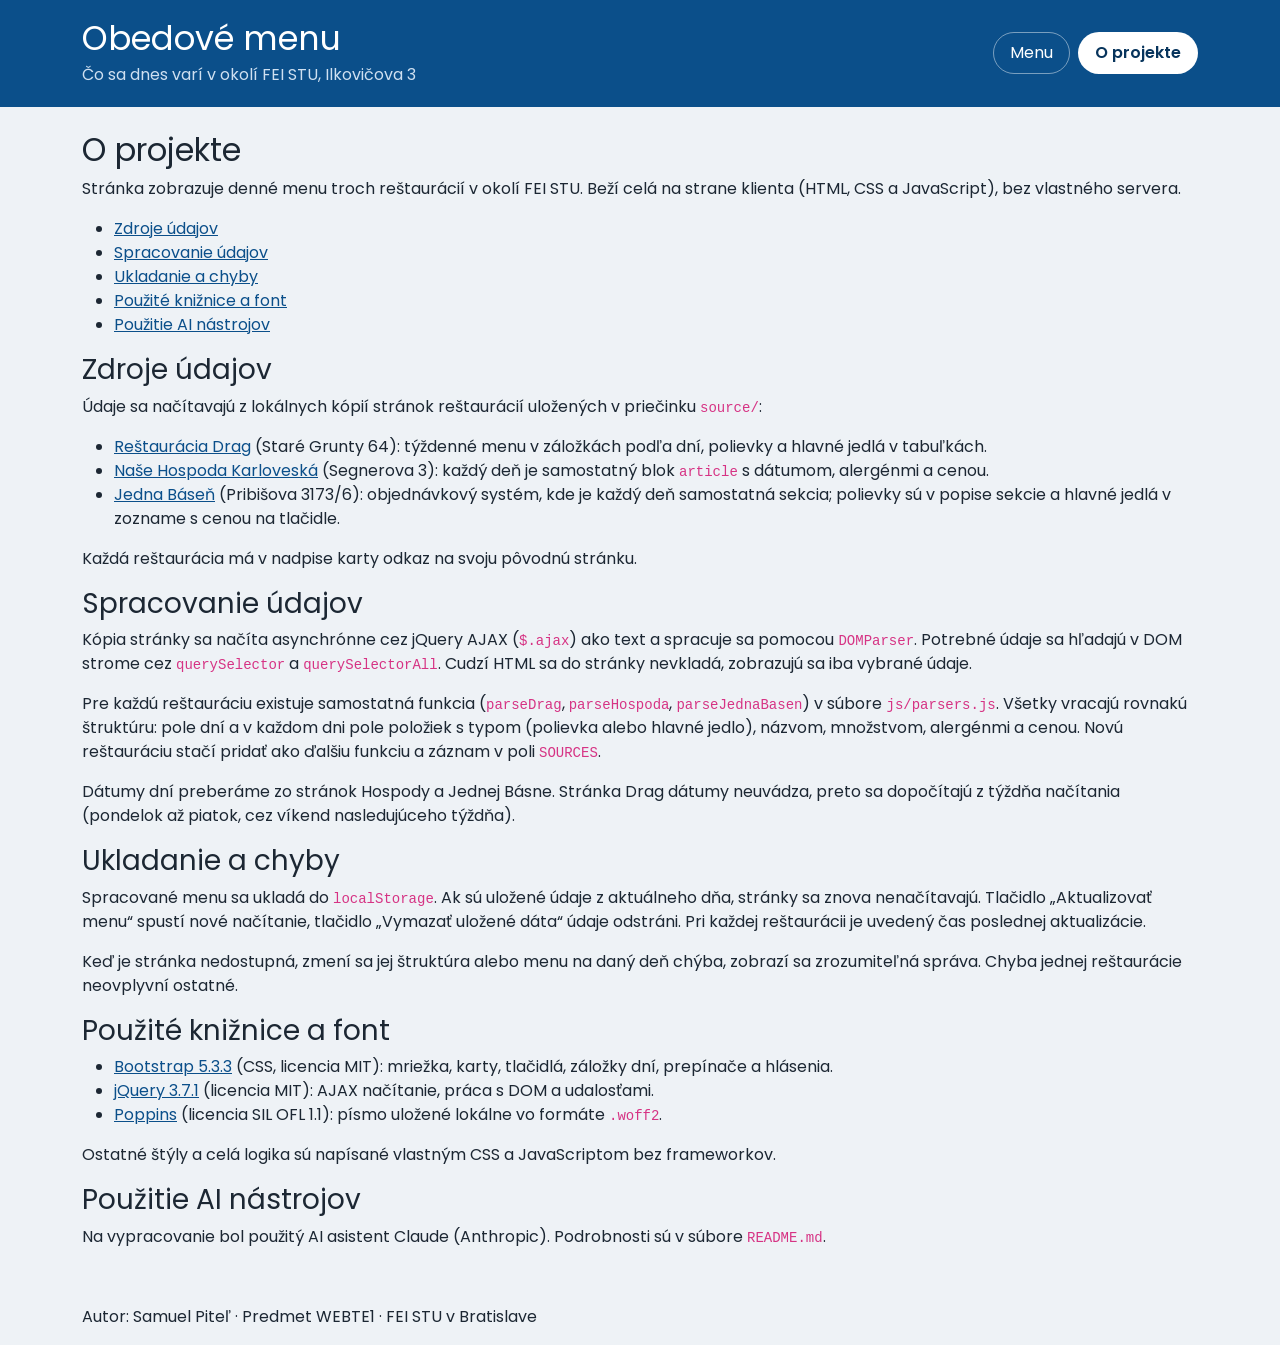
==== commit 43b954b3: "Uprava o projekte" ====
--- a/o-projekte.html
+++ b/o-projekte.html
@@ -7,29 +7,13 @@
   <meta name="description" content="Popis projektu Obedové menu: zdroje dát, spracovanie a použité technológie.">
   <title>O projekte | Obedové menu</title>
   <link rel="icon" href="favicon.svg" type="image/svg+xml">
-<<<<<<< HEAD
-<<<<<<< HEAD
-=======
   <link rel="stylesheet" href="css/vendor/bootstrap.min.css">
   <link rel="stylesheet" href="css/fonts.css">
->>>>>>> 2ea2af6 (Pridanie Zadanie 2)
-=======
-  <link rel="stylesheet" href="css/vendor/bootstrap.min.css">
-  <link rel="stylesheet" href="css/fonts.css">
->>>>>>> 490480740136fd087f996bc64287e63e7fbd71c5
   <link rel="stylesheet" href="css/styles.css">
 </head>
 <body>
   <header class="site-header">
-<<<<<<< HEAD
-<<<<<<< HEAD
-    <div class="wrap header-inner">
-=======
     <div class="container header-inner">
->>>>>>> 2ea2af6 (Pridanie Zadanie 2)
-=======
-    <div class="container header-inner">
->>>>>>> 490480740136fd087f996bc64287e63e7fbd71c5
       <div class="brand">
         <h1>Obedové menu</h1>
         <p>Čo sa dnes varí v okolí FEI STU, Ilkovičova 3</p>
@@ -43,19 +27,6 @@
     </div>
   </header>
 
-<<<<<<< HEAD
-<<<<<<< HEAD
-  <main class="wrap prose">
-    <h2 class="section-title">O projekte</h2>
-
-    <section id="kniznice" aria-labelledby="kniznice-h">
-      <h3 id="kniznice-h">Použité knižnice</h3>
-      <p>
-        Nepoužil som žiadne externé knižnice ani frameworky, len štandardné webové API: Fetch API,
-        <code>DOMParser</code> a <code>localStorage</code>. Vzhľad je napísaný vlastným CSS (Flexbox a Grid).
-=======
-=======
->>>>>>> 490480740136fd087f996bc64287e63e7fbd71c5
   <main class="container prose">
     <h2 class="section-title">O projekte</h2>
 
@@ -142,24 +113,12 @@
       <p>
         Na vypracovanie bol použitý AI asistent Claude (Anthropic). Podrobnosti sú v súbore
         <code>README.md</code>.
-<<<<<<< HEAD
->>>>>>> 2ea2af6 (Pridanie Zadanie 2)
-=======
->>>>>>> 490480740136fd087f996bc64287e63e7fbd71c5
       </p>
     </section>
   </main>
 
   <footer class="site-footer">
-<<<<<<< HEAD
-<<<<<<< HEAD
-    <div class="wrap">
-=======
     <div class="container">
->>>>>>> 2ea2af6 (Pridanie Zadanie 2)
-=======
-    <div class="container">
->>>>>>> 490480740136fd087f996bc64287e63e7fbd71c5
       <p>Autor: Samuel Piteľ · Predmet WEBTE1 · FEI STU v Bratislave</p>
     </div>
   </footer>
